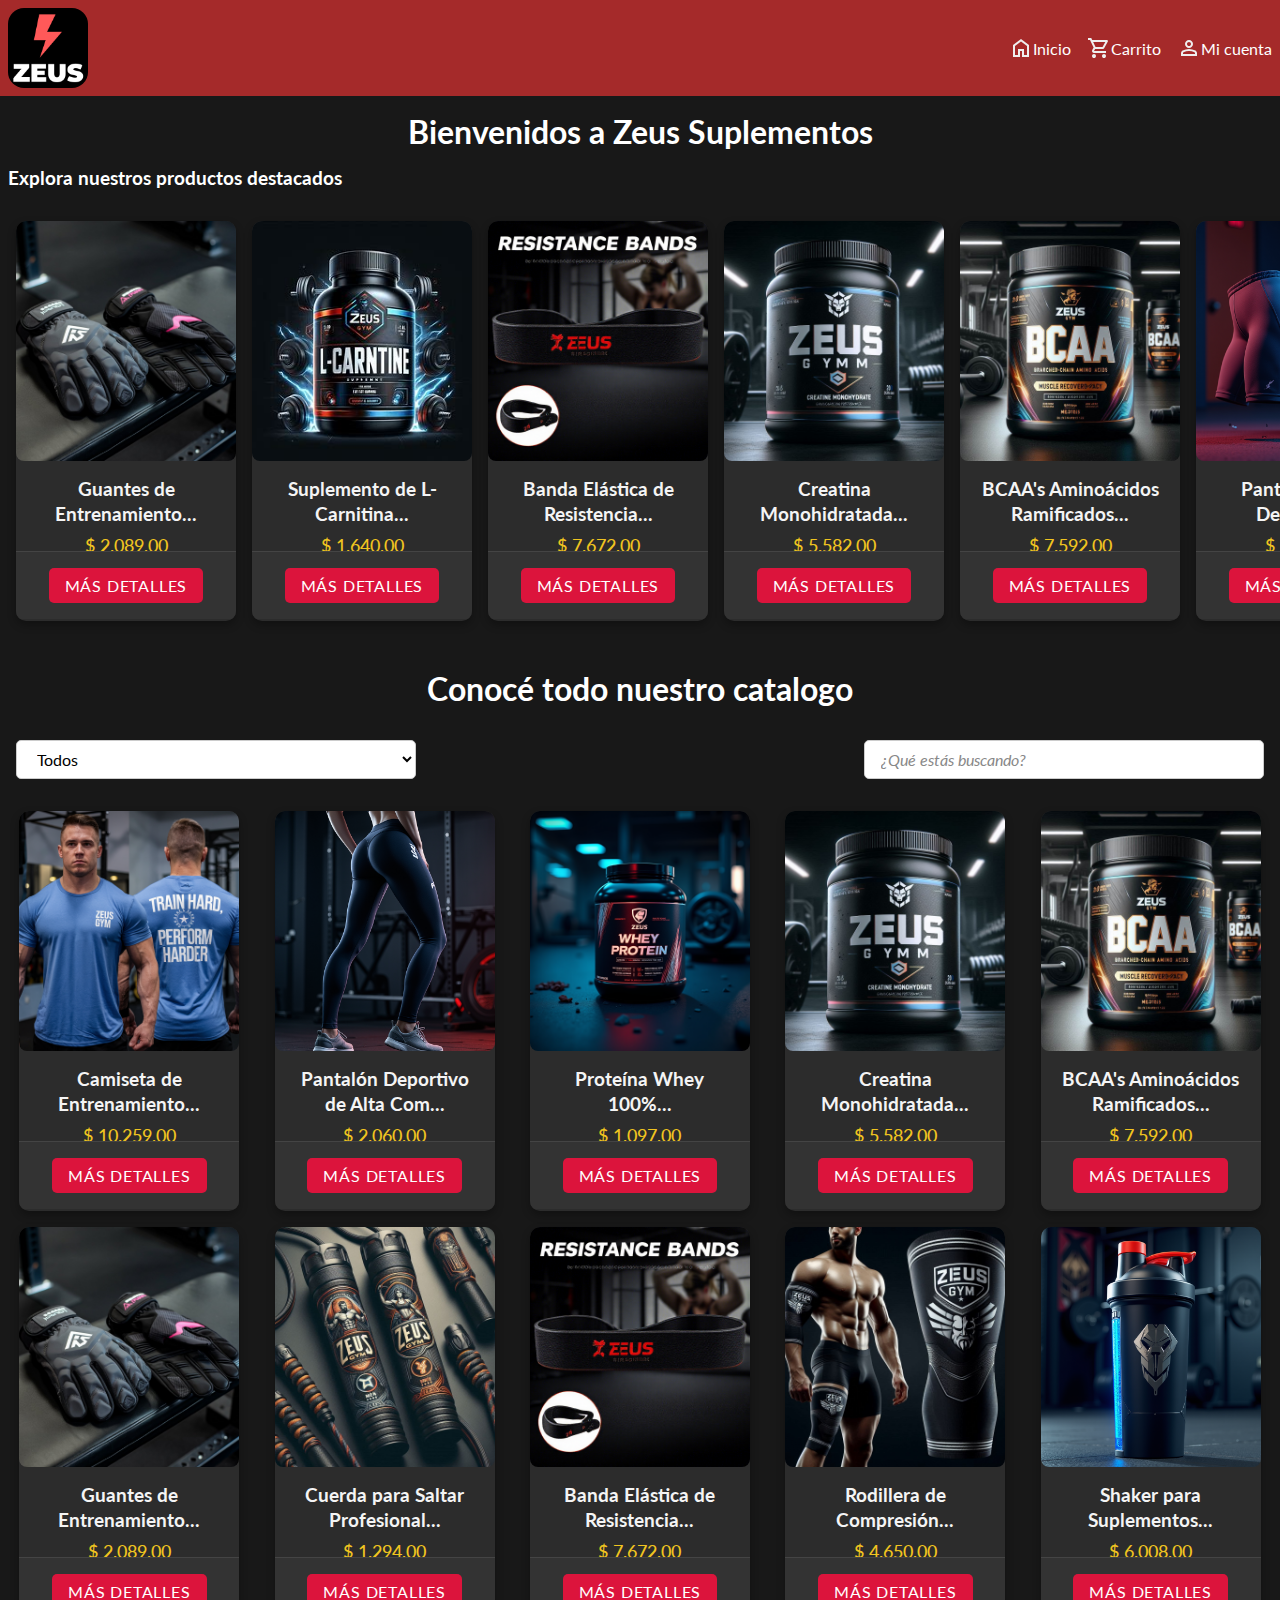
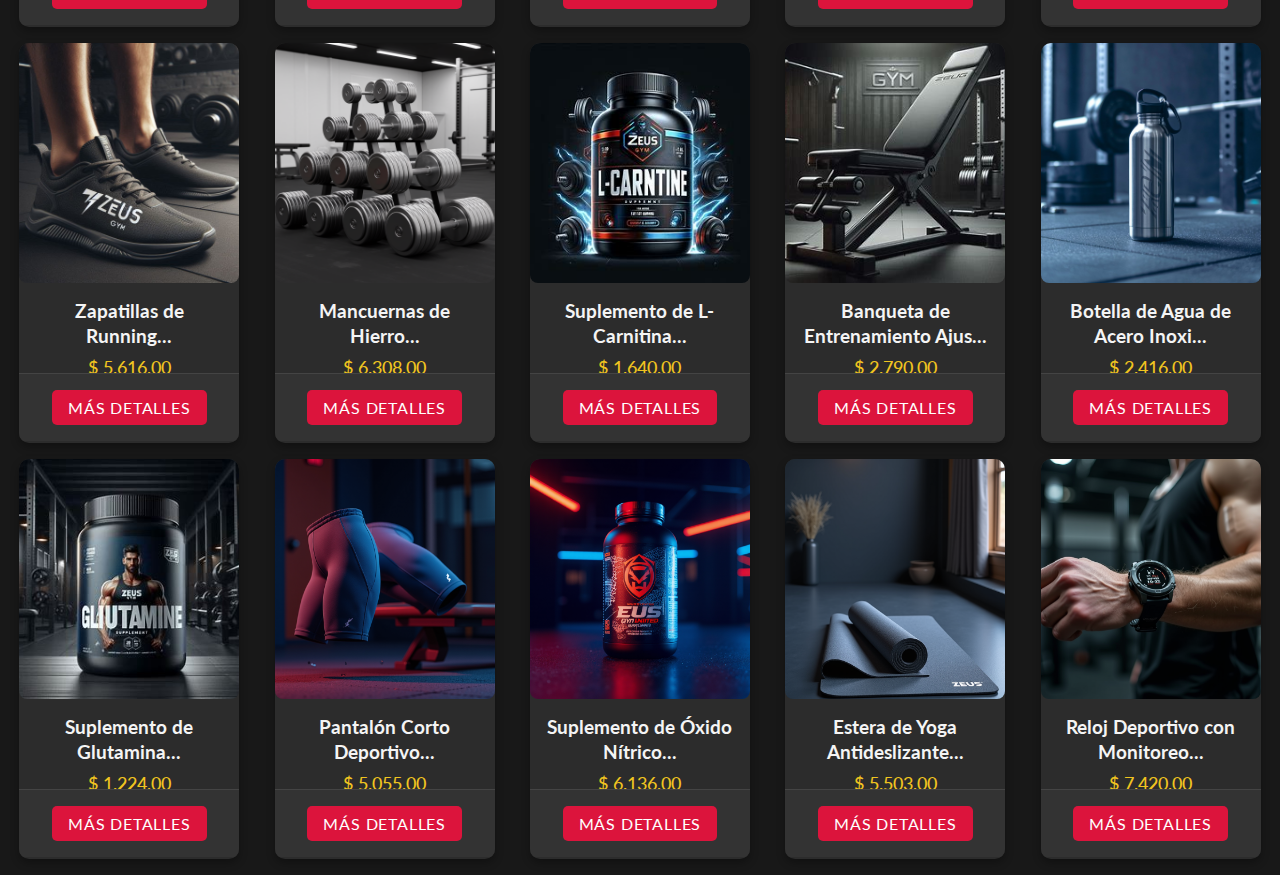
==== index.html @ 7c41d50f "Ajustes menores" ====
<!DOCTYPE html>
<html lang="en">

<head>
    <meta charset="UTF-8">
    <meta name="viewport" content="width=device-width, initial-scale=1.0">
    <title>ZeusGym - Suplementos</title>
    <link rel="stylesheet" href="./shop.css">
</head>

<body>
    <header class="shop__header">
        <picture class="shop__picture">
            <img src="./assets/Iconos/logo.png" alt="navbarIcon">
        </picture>
        <nav class="shop__nav">
            <ul class="shop__ul">
                <li class="shop-ul__li"><a href="/">
                        <img src="./assets/Iconos/home.svg" alt="home_icon" width="24" height="auto">
                        Inicio
                    </a></li>
                <li><a>
                        <img src="./assets/Iconos/cart.svg" alt="cart_icon" width="24" height="auto">
                        Carrito
                    </a></li>
                <li class="shop-ul__li"><a href="">
                        <img src="./assets/Iconos/account.svg" alt="cart_icon" width="24" height="auto">
                        Mi cuenta
                    </a></li>
            </ul>
        </nav>
    </header>
    <section id="shop-products__wrapper">
        <h2 class="title">Bienvenidos a Zeus Suplementos</h2>
        <h3 class="featured-products__h3">Explora nuestros productos destacados</h3>

        <div class="slider">
            <article id="shop-offer__container"></article>
        </div>

        <h3 class="title">Conocé todo nuestro catalogo</h3>
        <div id="filter-container">
            
        </div>
        <section id="shop__products"></section>
    </section>
    <script src="./shop.js" type="module"></script>
</body>

</html>
---- shop.css ----
@import url('https://fonts.googleapis.com/css2?family=Lato:ital,wght@0,100;0,300;0,400;0,700;0,900;1,100;1,300;1,400;1,700;1,900&display=swap');

*,
*::before,
*::after {
    padding: 0;
    margin: 0;
    box-sizing: border-box;
    font-family: "Lato";

}

html{
    overflow-x: hidden;
}



.shop__header {
    max-height: 50vh;
    height: 100%;
    background-color: brown;
    display: flex;
    justify-content: space-between;
    padding: .5rem;
    flex: 1;
}

.shop__picture {
    display: flex;
    overflow: hidden;
    max-width: 80px;
    max-height: 80px;
    aspect-ratio: 1/1;
    flex-direction: column;
    align-items: center;
    justify-content: flex-start;
    border-radius: 1rem;
    overflow: hidden;
    scroll-behavior: smooth;
}

.shop__picture img {
    width: 100%;
    height: 100%;
    object-fit: cover;
}

.shop__nav {
    display: flex;
    flex-direction: column;
    align-items: center;
    justify-content: center;
}

.shop__ul {
    display: flex;
    gap: 1rem;
    list-style: none;
    align-items: center;
    justify-content: center;
}

.shop__ul a {
    text-decoration: none;
    color: inherit;
    display: flex;
    align-items: center;
    justify-content: center;

}

.shop__ul li {
    color: rgb(255, 255, 255);
    transition: all 150ms ease-in-out;
    cursor: pointer;

}


.shop__ul li:hover {
    color: #ccc;
}

.white-text {
    color: white;
}

#shop-products__wrapper {
    display: flex;
    flex-direction: column;
    min-height: 100vh;
    background-color: rgb(24, 24, 24);
}

.title {
    text-align: center;
    color: white;
    padding: 1rem;
    font-size: clamp(1.8rem, 2.5vw, 2rem);
}

.featured-products__h3 {
    color: white;
    margin-left: .5rem;
}

#shop-offer__container {
    display: flex;
    justify-content: flex-start; 
    gap: 1rem;
    flex-wrap: nowrap;
    margin: 1rem auto;
    padding: 1rem;
    height: min-content;
    max-height: 90vh;
    overflow-x: scroll;

    max-width: 100%;
    scroll-behavior: smooth; 
}

.card {
    min-width: 220px;
    width: 220px;
    height: 400px;
    background-color: #2c2c2c;
    border-radius: 10px;
    overflow: hidden;
    box-shadow: 0 4px 8px rgba(0, 0, 0, 0.3);
    transition: transform 0.3s ease, box-shadow 0.3s ease;
    
}



.card:hover {
    transform: scale(1.05);
    box-shadow: 0 6px 12px rgba(0, 0, 0, 0.4);
}

.card__image {
    width: 100%;
    height: 60%;
    display: flex;
    justify-content: center;
    align-items: center;
}

.card__image img {
    width: 100%;
    height: 100%;
    object-fit: cover;
    border-radius: 8px;
}

.card__information {
    padding: 1rem;
    text-align: center;
    max-height: 90px;
    display: flex;
    flex-direction: column;
    align-items: center;
    justify-content: space-evenly;
    gap: .5rem;
    overflow: hidden; 
    flex-grow: 1; 
}

.card__title {
    font-size: 1.2rem;
    color: #f4f4f4;
    margin-bottom: 0.5rem;
    font-weight: bold;
    line-height: 1.3;
}

.card__price {
    font-size: 1.1rem;
    color: #f0c420;
    font-weight: 500;
    margin-top: 0.5rem;
}

.card__information p {
    margin: 0;
    word-wrap: break-word;
}

.card-footer {
    padding: 0.5rem;
    background-color: #333;
    border-top: 1px solid #444; 
    text-align: center;
    display: flex;
    justify-content: center;
}

.card-btn__wrapper {
    display: flex;
    align-items: center;
    justify-content: center;
    gap: 0.5rem;
    padding: .5rem;
}

.card-btn {
    border: none;
    border-radius: 5px;
    padding: 0.5rem 1rem;
    background-color: crimson;
    color: white;
    transition: all 120ms ease-in-out;
    cursor: pointer;
    font-size: 1rem;
    display: flex;
    align-items: center;
    justify-content: center;
    text-transform: uppercase;
    letter-spacing: 0.05em;
}

.card-btn:hover {
    font-weight: bold;
    background-color: #d32f2f; 
}

.card-btn:active {
    transform: scale(0.95); 
    background-color: #9a2424; 
}


@media (max-width: 768px) {
    #shop-products__container {
        padding: 0 1rem;
    }

}

@media(max-width:500px){
    .card__title{
        font-size: 1.06rem;
    }
}

#shop__products{
    display: flex;
    max-width: 100%;
    flex-wrap: wrap;
    gap: 1rem;
    justify-content: space-evenly;
    padding-bottom: 1rem;
}

@media(min-width:600px) and (max-width: 691px){
    .card{
        flex: 0 0 calc(33% - 1rem);
        min-width: 0;
    }
}

@media (max-width: 500px) {
    .card {
        flex: 0 0 calc(50% - 1rem);
        min-width: 0;

    }
}

@media(max-width:375px){
    .card{
        min-width: 220px;
    }
}

#filter-container{
    display: flex;
    justify-content: space-between;
    margin: 0 1rem 1rem 1rem;

}
#filter__search {
    font-size: 1rem;
    border: 1px solid #ccc;
    border-radius: 5px;
    padding: 0.5rem 1rem;
    width: 100%;
    max-width: 400px;
    margin: 1rem 0;
    transition: border-color 0.3s ease;
}

#filter__search:focus {
    border-color: #007BFF;
    outline: none;
    box-shadow: 0 0 5px rgba(0, 123, 255, 0.3);
}

#filter__search::placeholder {
    color: #888;
    font-style: italic;
}

#filter__options {
    font-size: 1rem;
    border: 1px solid #ccc;
    border-radius: 5px;
    padding: 0.5rem 1rem;
    width: 100%;
    max-width: 400px;
    margin: 1rem 0;
    background-color: #fff;
    transition: border-color 0.3s ease;
}

#filter__options:focus {
    border-color: #007BFF;
    outline: none;
}
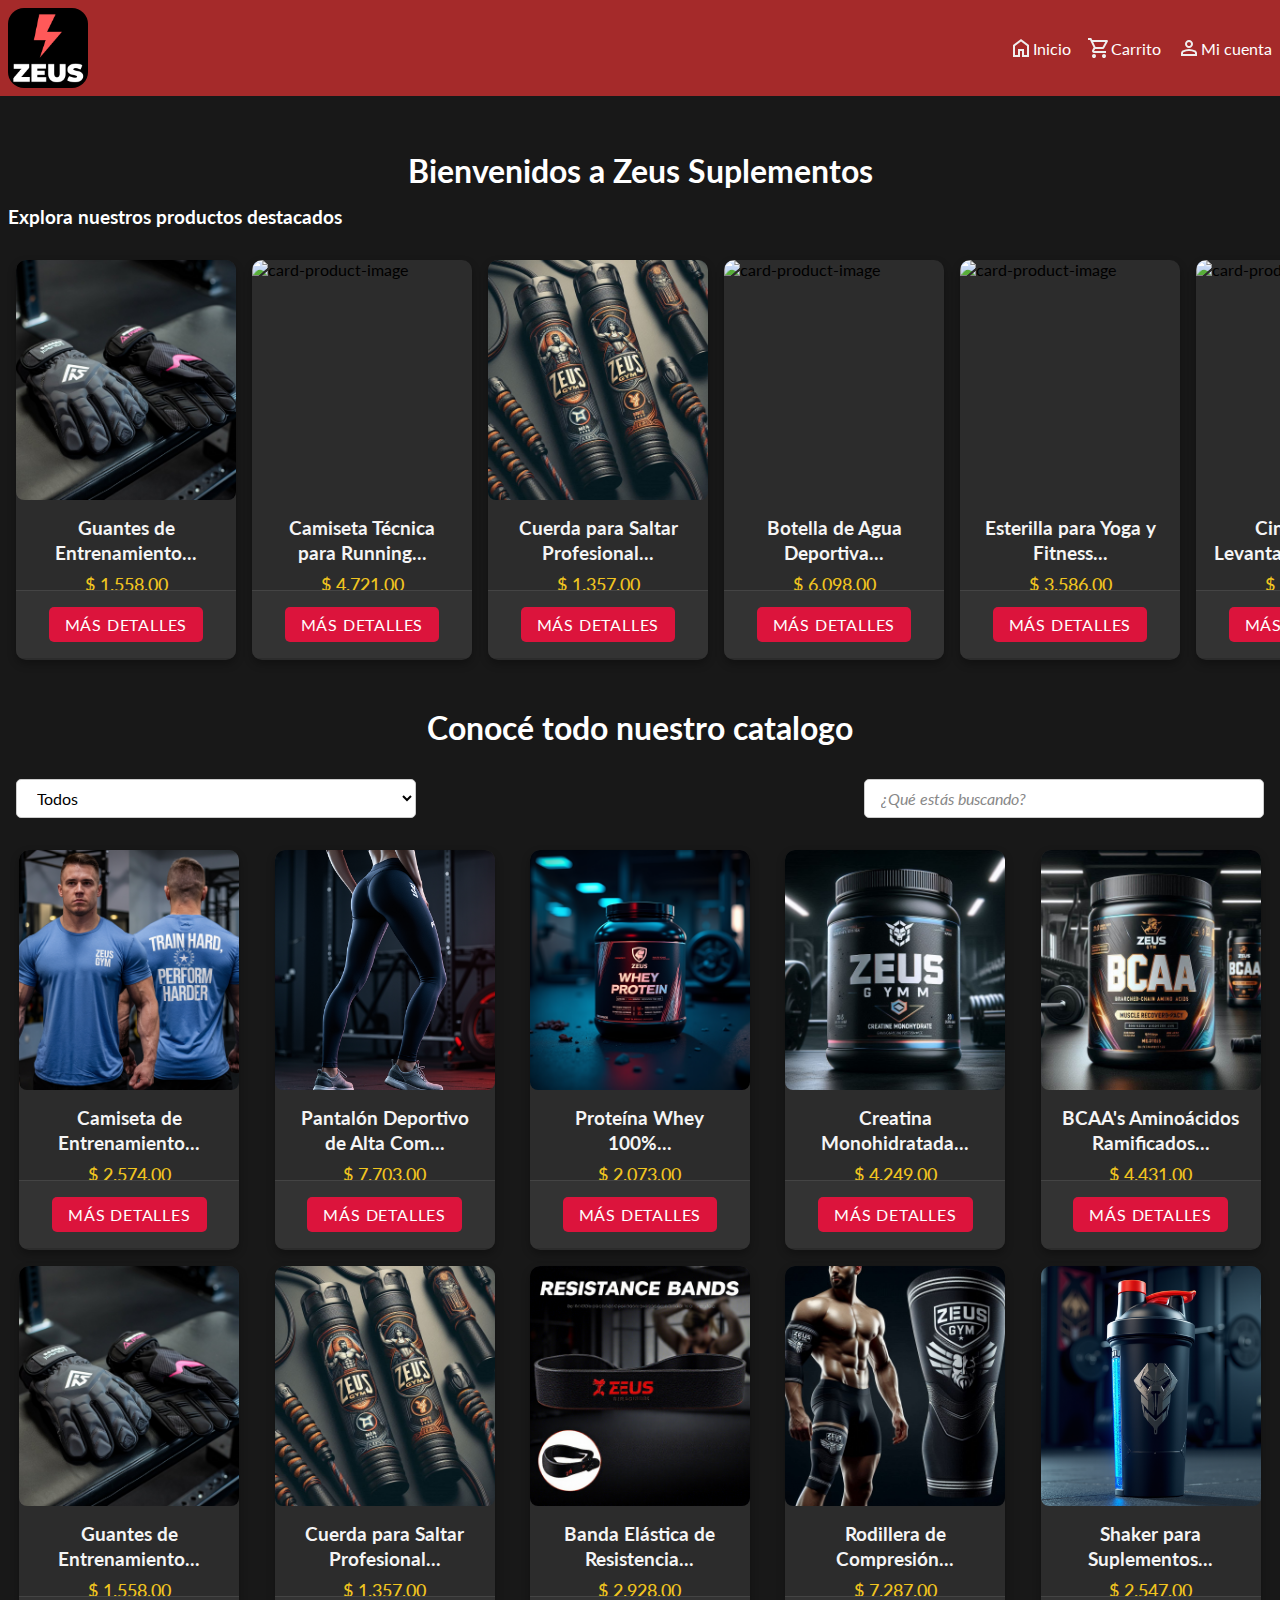
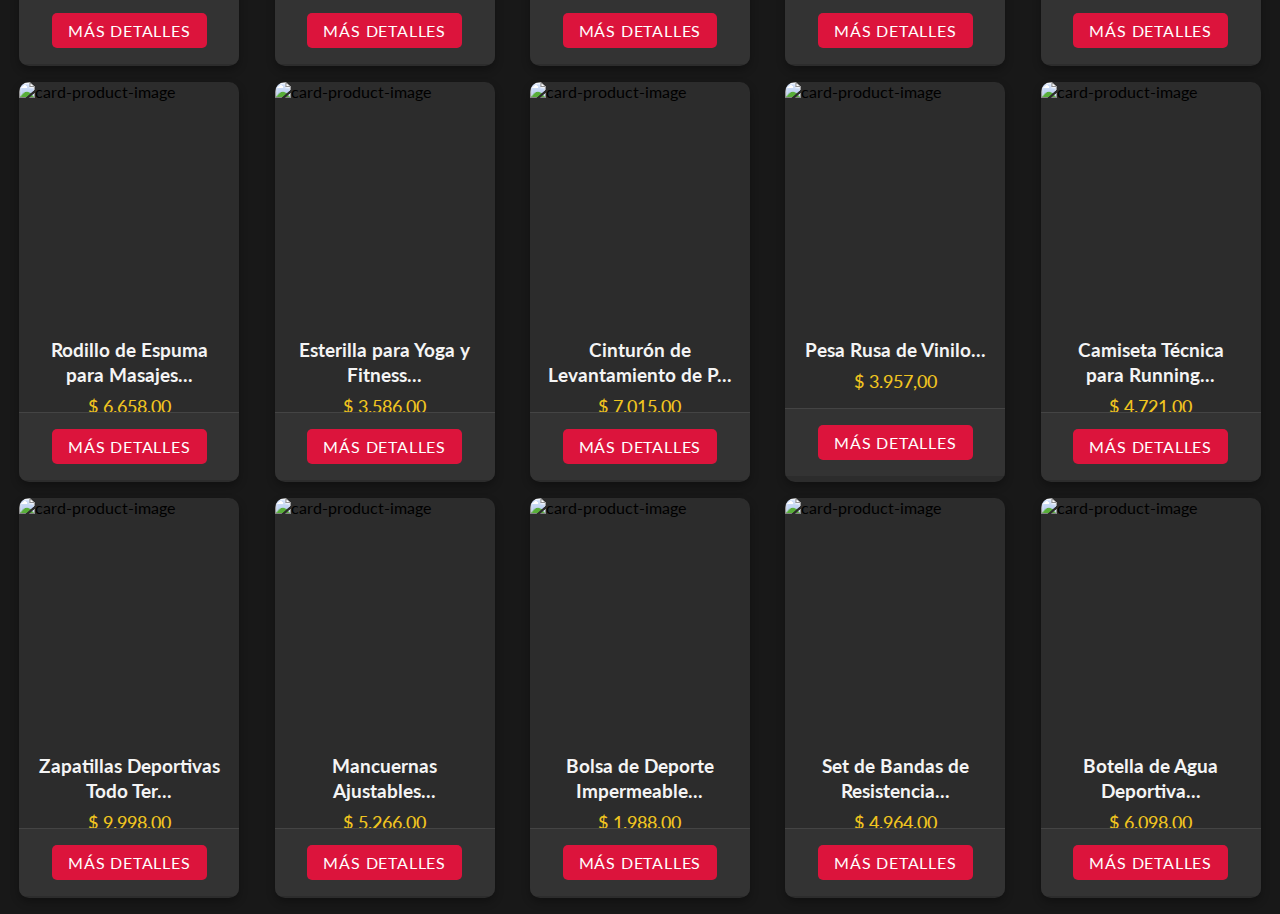
==== commit e0af2dd6: "Añde visualizacion detallada de cada producto" ====
--- a/index.html
+++ b/index.html
@@ -5,7 +5,8 @@
     <meta charset="UTF-8">
     <meta name="viewport" content="width=device-width, initial-scale=1.0">
     <title>ZeusGym - Suplementos</title>
-    <link rel="stylesheet" href="./shop.css">
+    <link rel="stylesheet" href="./src/css/shop.css">
+    <link rel="stylesheet" href="./src/css/productDetails.css">
 </head>
 
 <body>
@@ -31,20 +32,21 @@
         </nav>
     </header>
     <section id="shop-products__wrapper">
-        <h2 class="title">Bienvenidos a Zeus Suplementos</h2>
+        <h2 class="title" welcomeTitle>Bienvenidos a Zeus Suplementos</h2>
         <h3 class="featured-products__h3">Explora nuestros productos destacados</h3>
 
         <div class="slider">
             <article id="shop-offer__container"></article>
         </div>
 
-        <h3 class="title">Conocé todo nuestro catalogo</h3>
-        <div id="filter-container">
-            
-        </div>
+        <h3 class="title" titleMain>Conocé todo nuestro catalogo</h3>
+        <div id="filter-container"></div>
         <section id="shop__products"></section>
+
+
+        <div id="productDetail"></div>
     </section>
-    <script src="./shop.js" type="module"></script>
+    <script src="./src/shop.js" type="module"></script>
 </body>
 
 </html>--- a/src/css/shop.css
+++ b/src/css/shop.css
@@ -0,0 +1,325 @@
+@import url('https://fonts.googleapis.com/css2?family=Lato:ital,wght@0,100;0,300;0,400;0,700;0,900;1,100;1,300;1,400;1,700;1,900&display=swap');
+
+*,
+*::before,
+*::after {
+    padding: 0;
+    margin: 0;
+    box-sizing: border-box;
+    font-family: "Lato";
+
+}
+
+html{
+    overflow-x: hidden;
+}
+
+
+
+.shop__header {
+    max-height: 50vh;
+    background-color: brown;
+    display: flex;
+    justify-content: space-between;
+    padding: .5rem;
+    flex: 1;
+    position: fixed;
+    width: 100%;
+    z-index: 9;
+
+}
+
+.shop__picture {
+    display: flex;
+    overflow: hidden;
+    max-width: 80px;
+    max-height: 80px;
+    aspect-ratio: 1/1;
+    flex-direction: column;
+    align-items: center;
+    justify-content: flex-start;
+    border-radius: 1rem;
+    overflow: hidden;
+    scroll-behavior: smooth;
+}
+
+.shop__picture img {
+    width: 100%;
+    height: 100%;
+    object-fit: cover;
+}
+
+.shop__nav {
+    display: flex;
+    flex-direction: column;
+    align-items: center;
+    justify-content: center;
+}
+
+.shop__ul {
+    display: flex;
+    gap: 1rem;
+    list-style: none;
+    align-items: center;
+    justify-content: center;
+}
+
+.shop__ul a {
+    text-decoration: none;
+    color: inherit;
+    display: flex;
+    align-items: center;
+    justify-content: center;
+
+}
+
+.shop__ul li {
+    color: rgb(255, 255, 255);
+    transition: all 150ms ease-in-out;
+    cursor: pointer;
+
+}
+
+
+.shop__ul li:hover {
+    color: #ccc;
+}
+
+.white-text {
+    color: white;
+}
+
+#shop-products__wrapper {
+    display: flex;
+    flex-direction: column;
+    min-height: 100vh;
+    background-color: rgb(24, 24, 24);
+    padding-top: 15vh;
+}
+
+.title {
+    text-align: center;
+    color: white;
+    padding: 1rem;
+    font-size: clamp(1.8rem, 2.5vw, 2rem);
+}
+
+.featured-products__h3 {
+    color: white;
+    margin-left: .5rem;
+}
+
+#shop-offer__container {
+    display: flex;
+    justify-content: flex-start; 
+    gap: 1rem;
+    flex-wrap: nowrap;
+    margin: 1rem auto;
+    padding: 1rem;
+    height: min-content;
+    max-height: 90vh;
+    overflow-x: scroll;
+
+    max-width: 100%;
+    scroll-behavior: smooth; 
+}
+
+.card {
+    min-width: 220px;
+    width: 220px;
+    height: 400px;
+    background-color: #2c2c2c;
+    border-radius: 10px;
+    overflow: hidden;
+    box-shadow: 0 4px 8px rgba(0, 0, 0, 0.3);
+    transition: transform 0.3s ease, box-shadow 0.3s ease;
+    
+}
+
+
+
+.card:hover {
+    transform: scale(1.05);
+    box-shadow: 0 6px 12px rgba(0, 0, 0, 0.4);
+}
+
+.card__image {
+    width: 100%;
+    height: 60%;
+    display: flex;
+    justify-content: center;
+    align-items: center;
+}
+
+.card__image img {
+    width: 100%;
+    height: 100%;
+    object-fit: cover;
+    border-radius: 8px;
+}
+
+.card__information {
+    padding: 1rem;
+    text-align: center;
+    max-height: 90px;
+    display: flex;
+    flex-direction: column;
+    align-items: center;
+    justify-content: space-evenly;
+    gap: .5rem;
+    overflow: hidden; 
+    flex-grow: 1; 
+}
+
+.card__title {
+    font-size: 1.2rem;
+    color: #f4f4f4;
+    margin-bottom: 0.5rem;
+    font-weight: bold;
+    line-height: 1.3;
+}
+
+.card__price {
+    font-size: 1.1rem;
+    color: #f0c420;
+    font-weight: 500;
+    margin-top: 0.5rem;
+}
+
+.card__information p {
+    margin: 0;
+    word-wrap: break-word;
+}
+
+.card-footer {
+    padding: 0.5rem;
+    background-color: #333;
+    border-top: 1px solid #444; 
+    text-align: center;
+    display: flex;
+    justify-content: center;
+}
+
+.card-btn__wrapper {
+    display: flex;
+    align-items: center;
+    justify-content: center;
+    gap: 0.5rem;
+    padding: .5rem;
+}
+
+.card-btn {
+    border: none;
+    border-radius: 5px;
+    padding: 0.5rem 1rem;
+    background-color: crimson;
+    color: white;
+    transition: all 120ms ease-in-out;
+    cursor: pointer;
+    font-size: 1rem;
+    display: flex;
+    align-items: center;
+    justify-content: center;
+    text-transform: uppercase;
+    letter-spacing: 0.05em;
+}
+
+.card-btn:hover {
+    font-weight: bold;
+    background-color: #d32f2f; 
+}
+
+.card-btn:active {
+    transform: scale(0.95); 
+    background-color: #9a2424; 
+}
+
+
+@media (max-width: 768px) {
+    #shop-products__container {
+        padding: 0 1rem;
+    }
+
+}
+
+@media(max-width:500px){
+    .card__title{
+        font-size: 1.06rem;
+    }
+}
+
+#shop__products{
+    display: flex;
+    max-width: 100%;
+    flex-wrap: wrap;
+    gap: 1rem;
+    justify-content: space-evenly;
+    padding-bottom: 1rem;
+}
+
+@media(min-width:600px) and (max-width: 691px){
+    .card{
+        flex: 0 0 calc(33% - 1rem);
+        min-width: 0;
+    }
+}
+
+@media (max-width: 500px) {
+    .card {
+        flex: 0 0 calc(50% - 1rem);
+        min-width: 0;
+
+    }
+}
+
+@media(max-width:375px){
+    .card{
+        min-width: 220px;
+    }
+}
+
+#filter-container{
+    display: flex;
+    justify-content: space-between;
+    margin: 0 1rem 1rem 1rem;
+
+}
+#filter__search {
+    font-size: 1rem;
+    border: 1px solid #ccc;
+    border-radius: 5px;
+    padding: 0.5rem 1rem;
+    width: 100%;
+    max-width: 400px;
+    margin: 1rem 0;
+    transition: border-color 0.3s ease;
+}
+
+#filter__search:focus {
+    border-color: #007BFF;
+    outline: none;
+    box-shadow: 0 0 5px rgba(0, 123, 255, 0.3);
+}
+
+#filter__search::placeholder {
+    color: #888;
+    font-style: italic;
+}
+
+#filter__options {
+    font-size: 1rem;
+    border: 1px solid #ccc;
+    border-radius: 5px;
+    padding: 0.5rem 1rem;
+    width: 100%;
+    max-width: 400px;
+    margin: 1rem 0;
+    background-color: #fff;
+    transition: border-color 0.3s ease;
+}
+
+#filter__options:focus {
+    border-color: #007BFF;
+    outline: none;
+}
+
--- a/src/css/productDetails.css
+++ b/src/css/productDetails.css
@@ -0,0 +1,69 @@
+#productDetail{
+    flex-direction: column;
+    height:min-content;
+}
+
+.details__wrapper{
+    display: flex;
+    justify-content: center;
+    gap: 1rem;
+}
+
+.details__img{
+    max-width: 500px;
+    max-height: 500px;
+    overflow: hidden;
+    display: flex;
+    flex-direction: column;
+    align-items: center;
+    justify-content: center;
+    aspect-ratio: 1/1;
+    border-radius: .5rem;
+}
+
+.details__img img{
+    width: 100%;
+    height: 100%;
+    object-fit: cover;
+}
+
+.product__details{
+    max-width: 50%;
+    display: flex;
+    flex-direction: column;
+}
+
+.details__title{
+    color: white;
+    text-align: center;
+    font-size: clamp(1.5rem, 2.5vw, 2rem);
+}
+
+.details__price{
+    color: rgb(202, 182, 0);
+    font-weight: bold;
+    font-size: clamp(1.2rem, 2.5vw, 1.5rem);
+}
+
+.details__description{
+    max-height: 400px;
+    overflow: scroll;
+    color: white;
+}
+
+@media(max-width:450px){
+    .details__wrapper{
+        flex-direction: column;
+    }
+    .product__details{
+        max-width: 90%;
+        margin: 0 auto;
+        padding: 1rem;
+    }
+}
+
+.details__btn{
+    display: flex;
+    justify-content: space-evenly;
+    margin: 1rem;
+}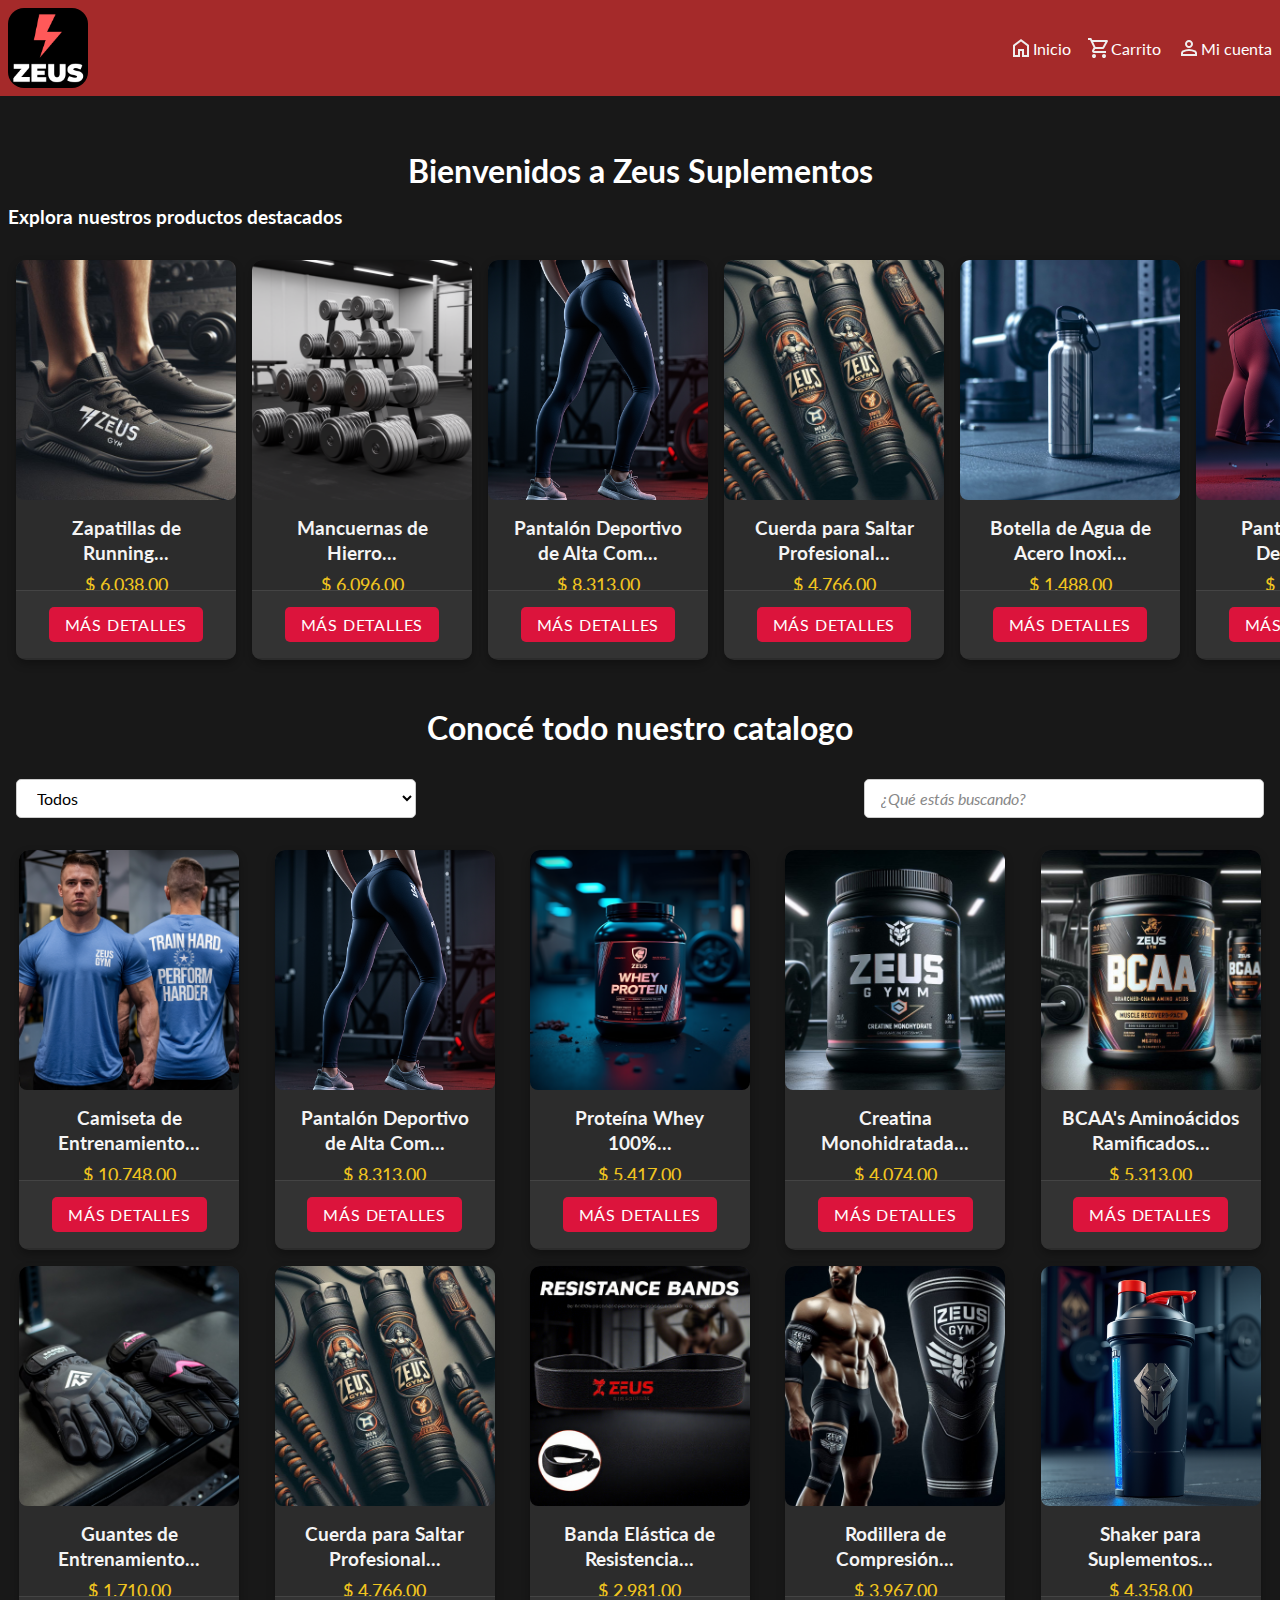
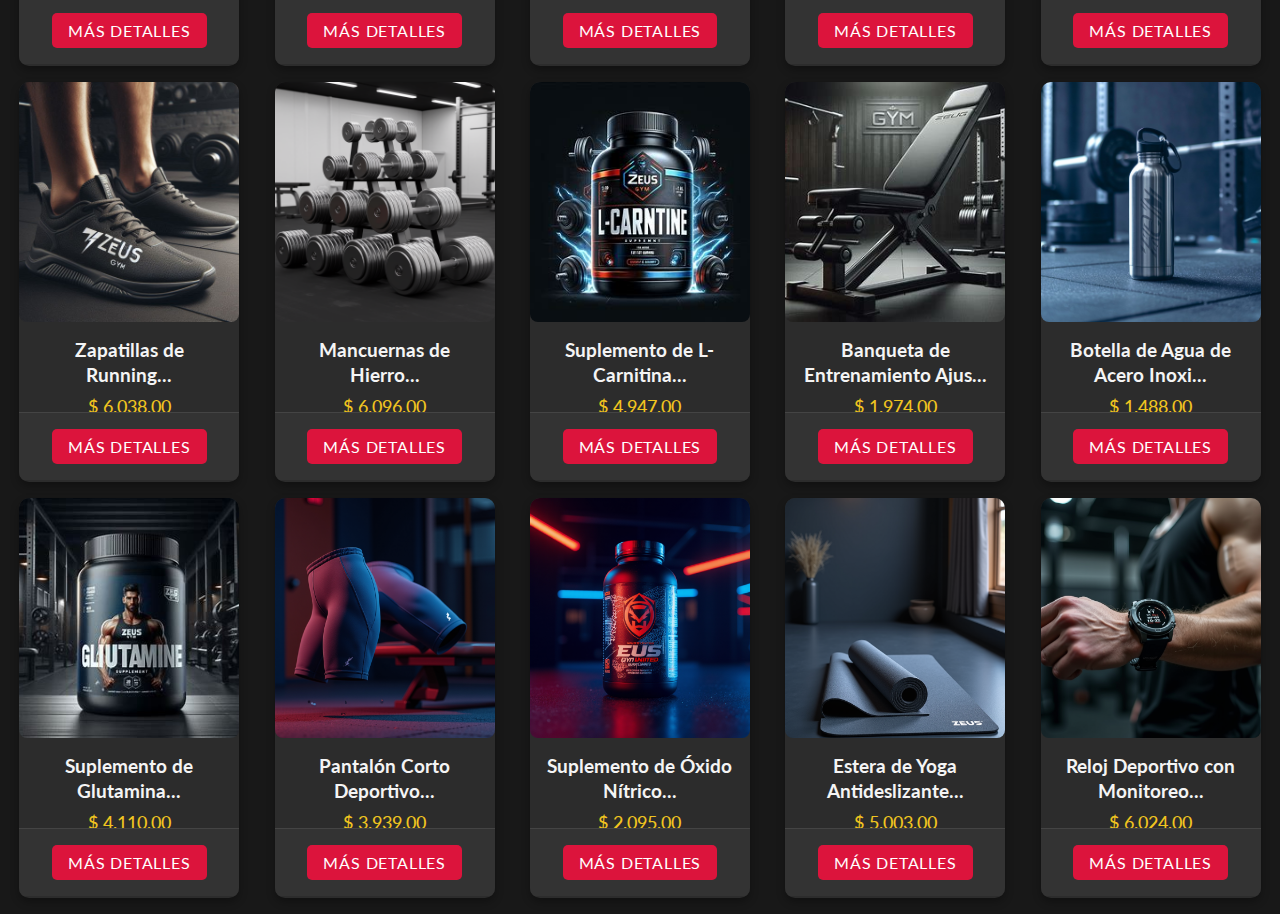
==== commit 90b2269d: "Ajustes de rutas, implementa html especial para detalles del producto" ====
--- a/index.html
+++ b/index.html
@@ -5,8 +5,7 @@
     <meta charset="UTF-8">
     <meta name="viewport" content="width=device-width, initial-scale=1.0">
     <title>ZeusGym - Suplementos</title>
-    <link rel="stylesheet" href="./src/css/shop.css">
-    <link rel="stylesheet" href="./src/css/productDetails.css">
+    <link rel="stylesheet" href="./css/shop.css">
 </head>
 
 <body>
@@ -31,7 +30,7 @@
             </ul>
         </nav>
     </header>
-    <section id="shop-products__wrapper">
+    <section class="shop-products__wrapper">
         <h2 class="title" welcomeTitle>Bienvenidos a Zeus Suplementos</h2>
         <h3 class="featured-products__h3">Explora nuestros productos destacados</h3>
 
@@ -42,11 +41,8 @@
         <h3 class="title" titleMain>Conocé todo nuestro catalogo</h3>
         <div id="filter-container"></div>
         <section id="shop__products"></section>
-
-
-        <div id="productDetail"></div>
     </section>
-    <script src="./src/shop.js" type="module"></script>
+    <script src="./src/shop.js" type="module" defer></script>
 </body>
 
 </html>--- a/css/shop.css
+++ b/css/shop.css
@@ -0,0 +1,325 @@
+@import url('https://fonts.googleapis.com/css2?family=Lato:ital,wght@0,100;0,300;0,400;0,700;0,900;1,100;1,300;1,400;1,700;1,900&display=swap');
+
+*,
+*::before,
+*::after {
+    padding: 0;
+    margin: 0;
+    box-sizing: border-box;
+    font-family: "Lato";
+
+}
+
+html{
+    overflow-x: hidden;
+}
+
+
+
+.shop__header {
+    max-height: 50vh;
+    background-color: brown;
+    display: flex;
+    justify-content: space-between;
+    padding: .5rem;
+    flex: 1;
+    position: fixed;
+    width: 100%;
+    z-index: 9;
+
+}
+
+.shop__picture {
+    display: flex;
+    overflow: hidden;
+    max-width: 80px;
+    max-height: 80px;
+    aspect-ratio: 1/1;
+    flex-direction: column;
+    align-items: center;
+    justify-content: flex-start;
+    border-radius: 1rem;
+    overflow: hidden;
+    scroll-behavior: smooth;
+}
+
+.shop__picture img {
+    width: 100%;
+    height: 100%;
+    object-fit: cover;
+}
+
+.shop__nav {
+    display: flex;
+    flex-direction: column;
+    align-items: center;
+    justify-content: center;
+}
+
+.shop__ul {
+    display: flex;
+    gap: 1rem;
+    list-style: none;
+    align-items: center;
+    justify-content: center;
+}
+
+.shop__ul a {
+    text-decoration: none;
+    color: inherit;
+    display: flex;
+    align-items: center;
+    justify-content: center;
+
+}
+
+.shop__ul li {
+    color: rgb(255, 255, 255);
+    transition: all 150ms ease-in-out;
+    cursor: pointer;
+
+}
+
+
+.shop__ul li:hover {
+    color: #ccc;
+}
+
+.white-text {
+    color: white;
+}
+
+.shop-products__wrapper {
+    display: flex;
+    flex-direction: column;
+    min-height: 100vh;
+    background-color: rgb(24, 24, 24);
+    padding-top: 15vh;
+}
+
+.title {
+    text-align: center;
+    color: white;
+    padding: 1rem;
+    font-size: clamp(1.8rem, 2.5vw, 2rem);
+}
+
+.featured-products__h3 {
+    color: white;
+    margin-left: .5rem;
+}
+
+#shop-offer__container {
+    display: flex;
+    justify-content: flex-start; 
+    gap: 1rem;
+    flex-wrap: nowrap;
+    margin: 1rem auto;
+    padding: 1rem;
+    height: min-content;
+    max-height: 90vh;
+    overflow-x: scroll;
+
+    max-width: 100%;
+    scroll-behavior: smooth; 
+}
+
+.card {
+    min-width: 220px;
+    width: 220px;
+    height: 400px;
+    background-color: #2c2c2c;
+    border-radius: 10px;
+    overflow: hidden;
+    box-shadow: 0 4px 8px rgba(0, 0, 0, 0.3);
+    transition: transform 0.3s ease, box-shadow 0.3s ease;
+    
+}
+
+
+
+.card:hover {
+    transform: scale(1.05);
+    box-shadow: 0 6px 12px rgba(0, 0, 0, 0.4);
+}
+
+.card__image {
+    width: 100%;
+    height: 60%;
+    display: flex;
+    justify-content: center;
+    align-items: center;
+}
+
+.card__image img {
+    width: 100%;
+    height: 100%;
+    object-fit: cover;
+    border-radius: 8px;
+}
+
+.card__information {
+    padding: 1rem;
+    text-align: center;
+    max-height: 90px;
+    display: flex;
+    flex-direction: column;
+    align-items: center;
+    justify-content: space-evenly;
+    gap: .5rem;
+    overflow: hidden; 
+    flex-grow: 1; 
+}
+
+.card__title {
+    font-size: 1.2rem;
+    color: #f4f4f4;
+    margin-bottom: 0.5rem;
+    font-weight: bold;
+    line-height: 1.3;
+}
+
+.card__price {
+    font-size: 1.1rem;
+    color: #f0c420;
+    font-weight: 500;
+    margin-top: 0.5rem;
+}
+
+.card__information p {
+    margin: 0;
+    word-wrap: break-word;
+}
+
+.card-footer {
+    padding: 0.5rem;
+    background-color: #333;
+    border-top: 1px solid #444; 
+    text-align: center;
+    display: flex;
+    justify-content: center;
+}
+
+.card-btn__wrapper {
+    display: flex;
+    align-items: center;
+    justify-content: center;
+    gap: 0.5rem;
+    padding: .5rem;
+}
+
+.card-btn {
+    border: none;
+    border-radius: 5px;
+    padding: 0.5rem 1rem;
+    background-color: crimson;
+    color: white;
+    transition: all 120ms ease-in-out;
+    cursor: pointer;
+    font-size: 1rem;
+    display: flex;
+    align-items: center;
+    justify-content: center;
+    text-transform: uppercase;
+    letter-spacing: 0.05em;
+}
+
+.card-btn:hover {
+    font-weight: bold;
+    background-color: #d32f2f; 
+}
+
+.card-btn:active {
+    transform: scale(0.95); 
+    background-color: #9a2424; 
+}
+
+
+@media (max-width: 768px) {
+    #shop-products__container {
+        padding: 0 1rem;
+    }
+
+}
+
+@media(max-width:500px){
+    .card__title{
+        font-size: 1.06rem;
+    }
+}
+
+#shop__products{
+    display: flex;
+    max-width: 100%;
+    flex-wrap: wrap;
+    gap: 1rem;
+    justify-content: space-evenly;
+    padding-bottom: 1rem;
+}
+
+@media(min-width:600px) and (max-width: 691px){
+    .card{
+        flex: 0 0 calc(33% - 1rem);
+        min-width: 0;
+    }
+}
+
+@media (max-width: 500px) {
+    .card {
+        flex: 0 0 calc(50% - 1rem);
+        min-width: 0;
+
+    }
+}
+
+@media(max-width:375px){
+    .card{
+        min-width: 220px;
+    }
+}
+
+#filter-container{
+    display: flex;
+    justify-content: space-between;
+    margin: 0 1rem 1rem 1rem;
+
+}
+#filter__search {
+    font-size: 1rem;
+    border: 1px solid #ccc;
+    border-radius: 5px;
+    padding: 0.5rem 1rem;
+    width: 100%;
+    max-width: 400px;
+    margin: 1rem 0;
+    transition: border-color 0.3s ease;
+}
+
+#filter__search:focus {
+    border-color: #007BFF;
+    outline: none;
+    box-shadow: 0 0 5px rgba(0, 123, 255, 0.3);
+}
+
+#filter__search::placeholder {
+    color: #888;
+    font-style: italic;
+}
+
+#filter__options {
+    font-size: 1rem;
+    border: 1px solid #ccc;
+    border-radius: 5px;
+    padding: 0.5rem 1rem;
+    width: 100%;
+    max-width: 400px;
+    margin: 1rem 0;
+    background-color: #fff;
+    transition: border-color 0.3s ease;
+}
+
+#filter__options:focus {
+    border-color: #007BFF;
+    outline: none;
+}
+
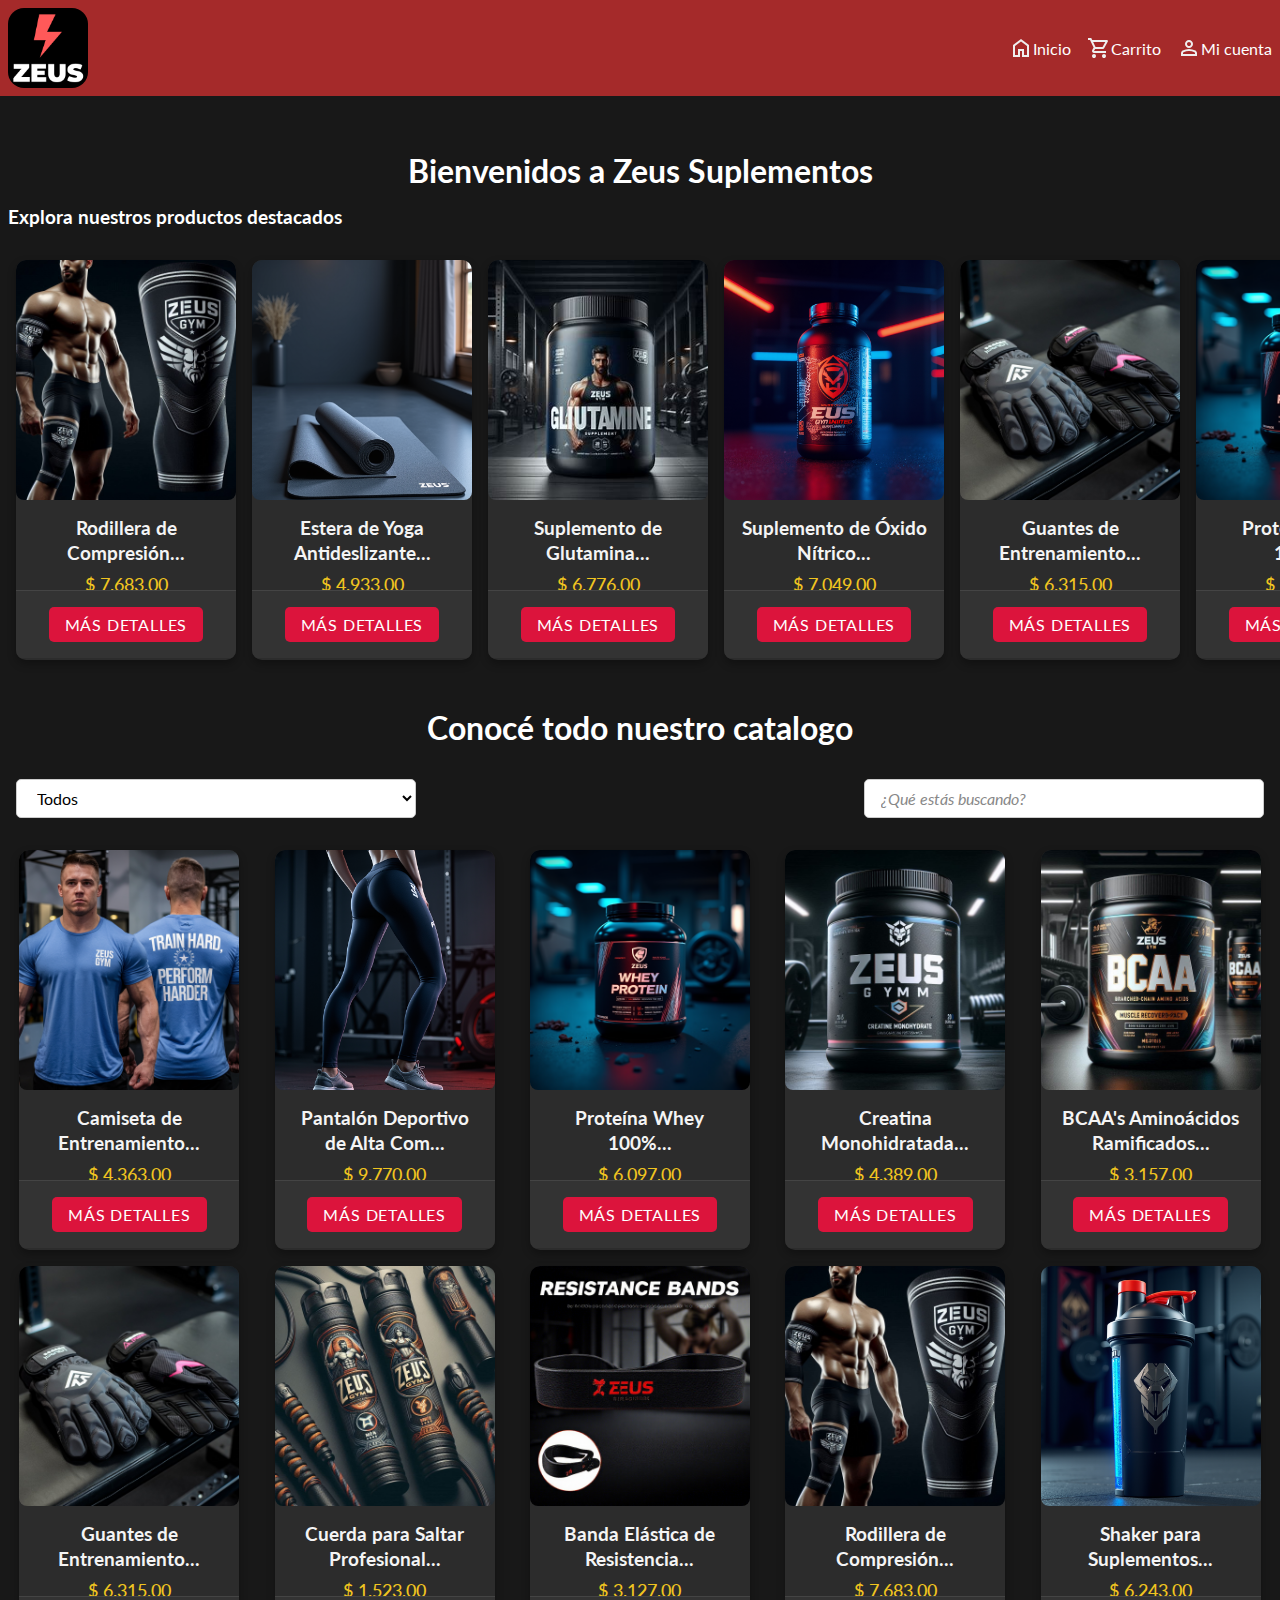
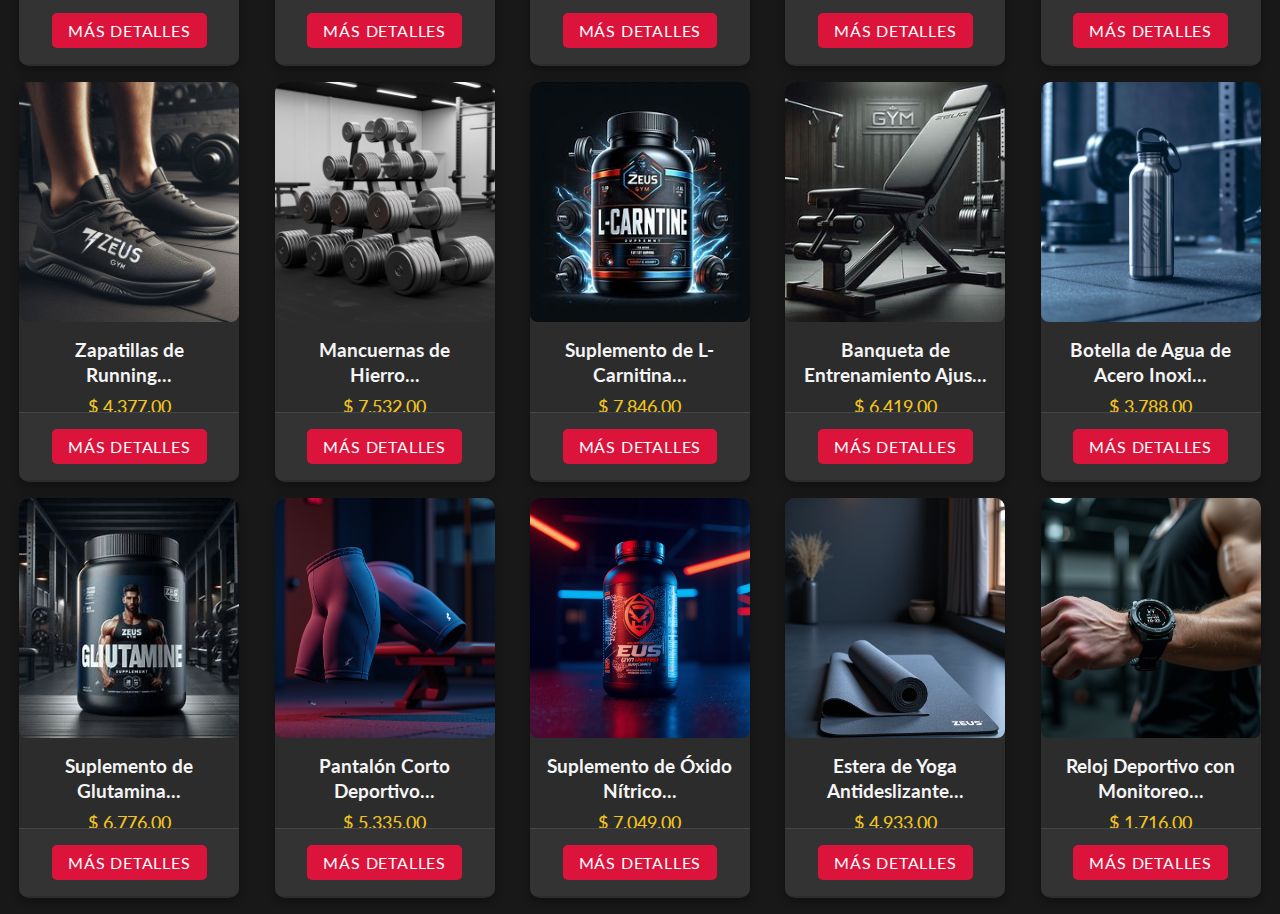
==== commit 84f393db: "Actualizado metatags" ====
--- a/index.html
+++ b/index.html
@@ -4,7 +4,28 @@
 <head>
     <meta charset="UTF-8">
     <meta name="viewport" content="width=device-width, initial-scale=1.0">
-    <title>ZeusGym - Suplementos</title>
+    <title>Zeus Suplementos</title>
+    <meta name="title" content="Zeus Suplementos - Tienda Online de Suplementos Nutricionales" />
+    <meta name="description"
+        content="Compra los mejores suplementos nutricionales en Zeus Suplementos. Encuentra proteínas, vitaminas, aminoácidos, equipamiento básico, y más para mejorar tu rendimiento y bienestar." />
+    
+    <!-- Open Graph Meta Tags (para Facebook y redes sociales) -->
+    <meta property="og:type" content="website" />
+    <meta property="og:url" content="./assets/imagenes/exterior.jpeg" /> <!-- Aquí va la URL de la vista previa de tu tienda -->
+    <meta property="og:title" content="Zeus Suplementos - Tienda Online de Suplementos Nutricionales" />
+    <meta property="og:description"
+        content="Compra suplementos de alta calidad en Zeus Suplementos. Mejora tu salud y rendimiento con nuestros productos de proteínas, vitaminas, aminoácidos y más." />
+    <meta property="og:image" content="./assets/imagenes/exterior.jpeg" /> <!-- Aquí va la URL de la imagen de vista previa -->
+    
+    <!-- Meta para Twitter -->
+    <meta property="twitter:card" content="summary_large_image" />
+    <meta property="twitter:url" content="./assets/imagenes/exterior.jpeg" /> <!-- Aquí va la URL de la vista previa de tu tienda -->
+    <meta property="twitter:title" content="Zeus Suplementos - Tienda Online de Suplementos Nutricionales" />
+    <meta property="twitter:description"
+        content="Compra los mejores suplementos nutricionales en Zeus Suplementos. Encuentra productos para mejorar tu rendimiento deportivo, salud y bienestar." />
+    <meta property="twitter:image" content="./assets/imagenes/exterior.jpeg" /> <!-- Aquí va la URL de la imagen de vista previa -->
+    
+
     <link rel="stylesheet" href="./css/shop.css">
 </head>
 
--- a/css/shop.css
+++ b/css/shop.css
@@ -268,14 +268,15 @@
     .card {
         flex: 0 0 calc(50% - 1rem);
         min-width: 0;
-
-    }
-}
-
-@media(max-width:375px){
+    }
+  
+}
+
+@media(max-width:400px){
     .card{
         min-width: 220px;
     }
+    
 }
 
 #filter-container{
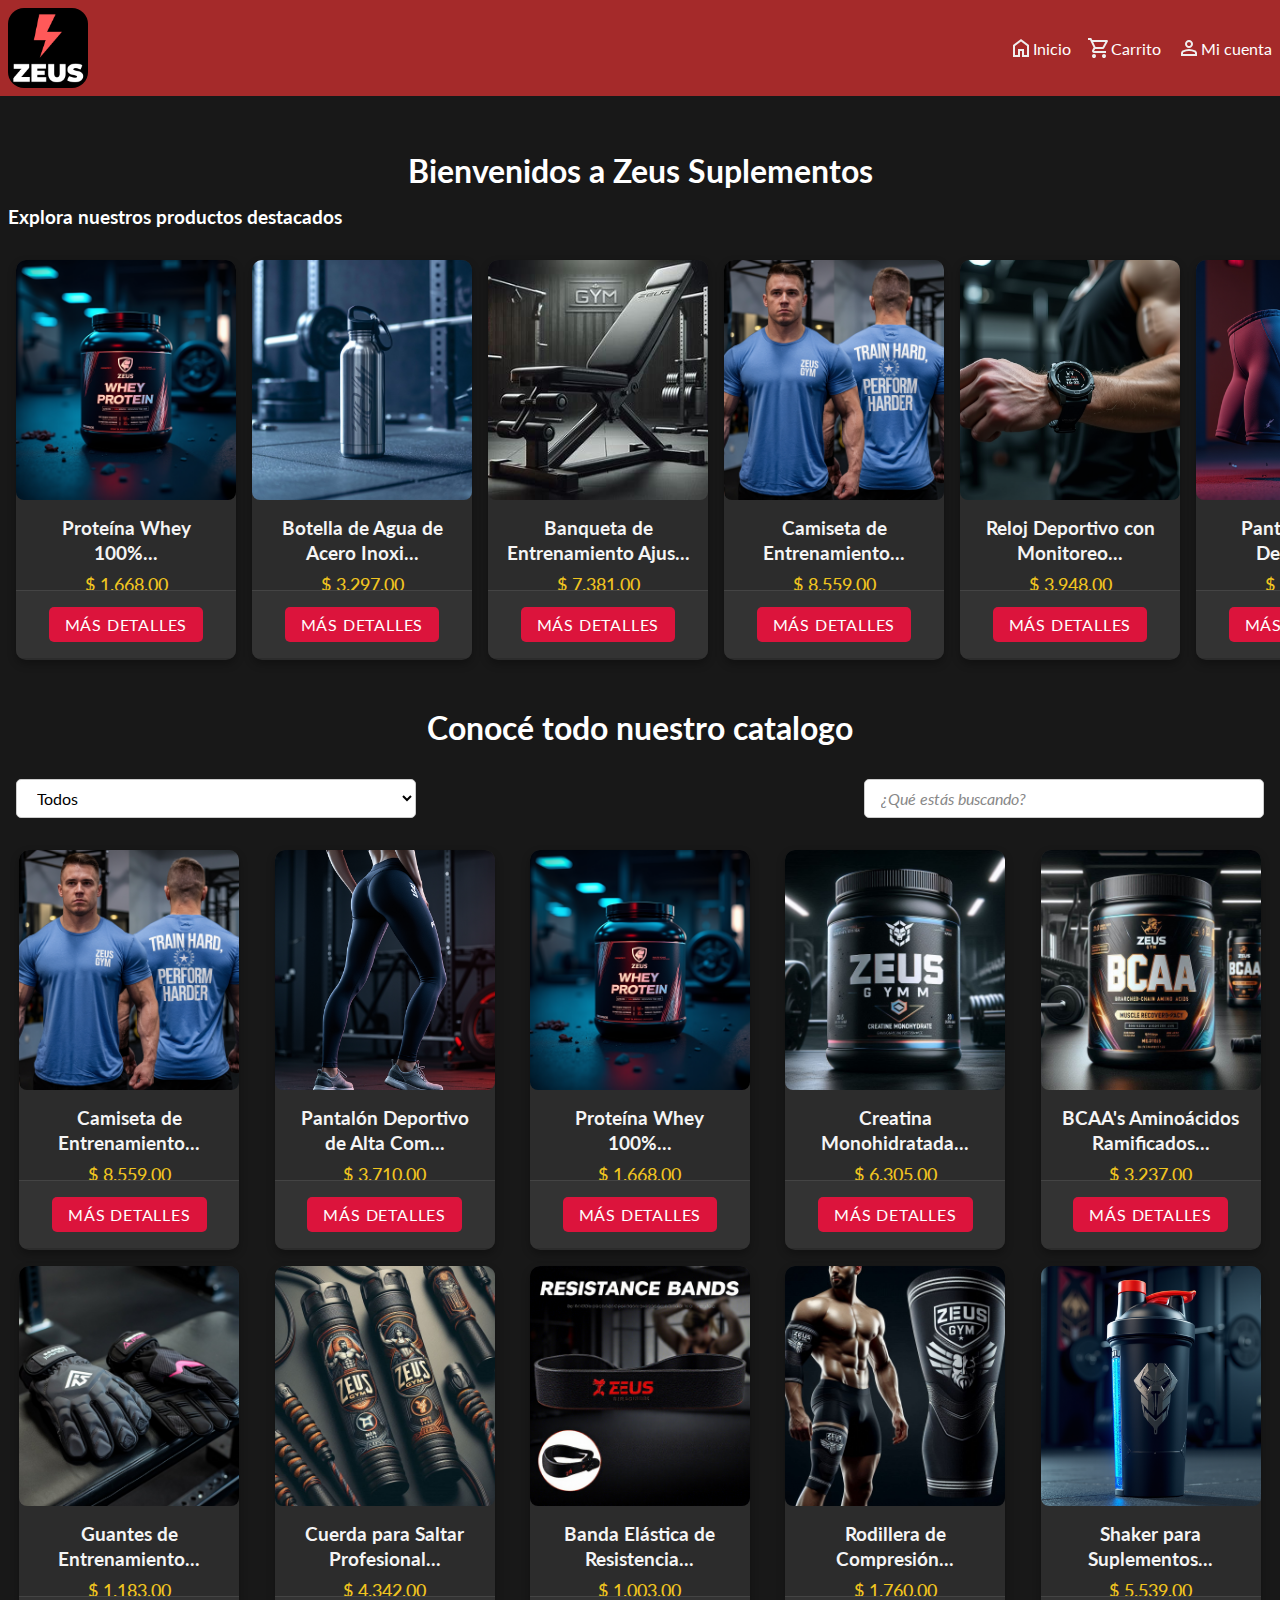
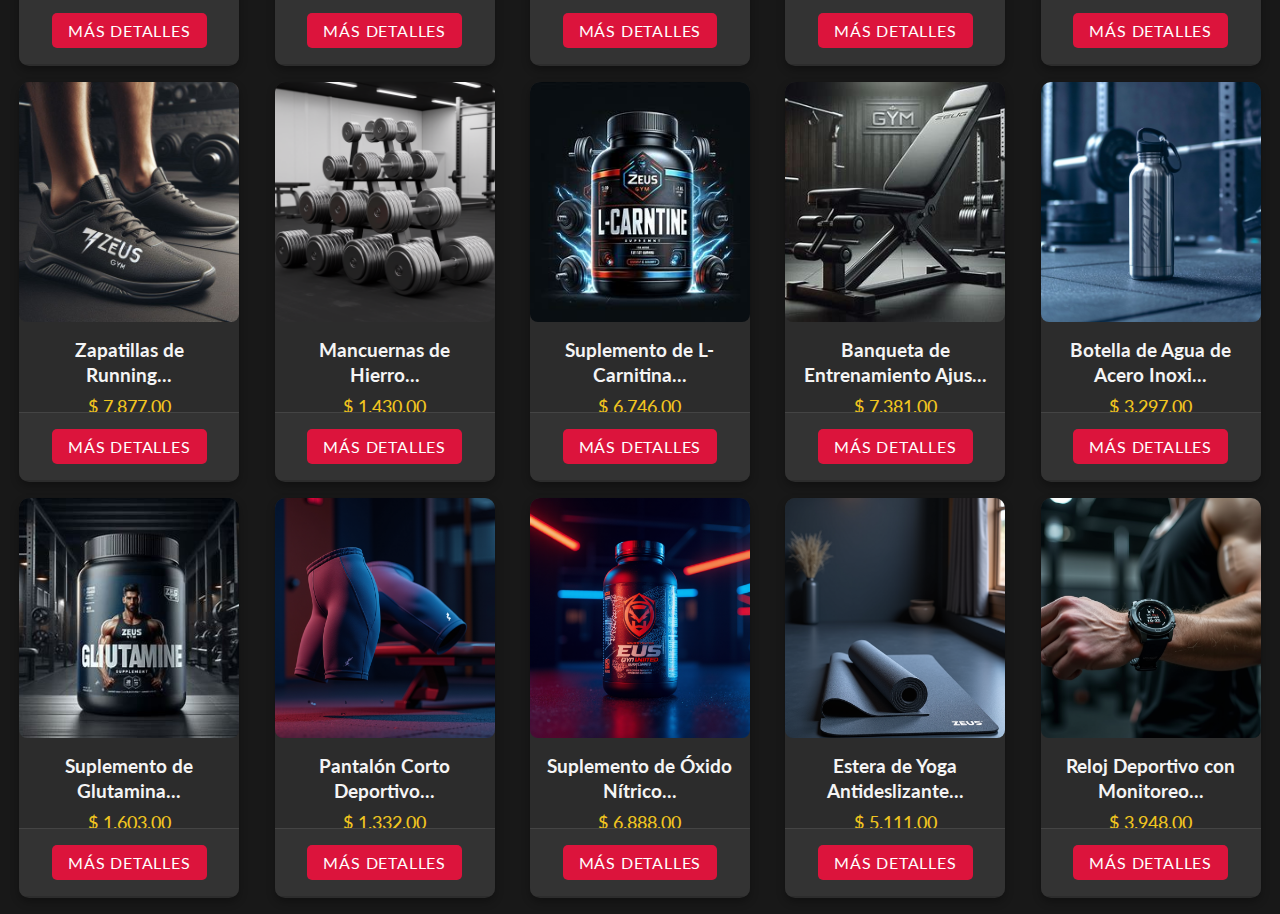
==== commit 6a5cb243: "Update tags" ====
--- a/index.html
+++ b/index.html
@@ -5,27 +5,29 @@
     <meta charset="UTF-8">
     <meta name="viewport" content="width=device-width, initial-scale=1.0">
     <title>Zeus Suplementos</title>
+    <!-- Primary Meta Tags -->
+    <title>Zeus Suplementos - Tienda Online de Suplementos Nutricionales</title>
     <meta name="title" content="Zeus Suplementos - Tienda Online de Suplementos Nutricionales" />
     <meta name="description"
-        content="Compra los mejores suplementos nutricionales en Zeus Suplementos. Encuentra proteínas, vitaminas, aminoácidos, equipamiento básico, y más para mejorar tu rendimiento y bienestar." />
-    
-    <!-- Open Graph Meta Tags (para Facebook y redes sociales) -->
+        content="Compra suplementos de alta calidad en Zeus Suplementos. Mejora tu salud y rendimiento con nuestros productos de proteínas, vitaminas, aminoácidos y más." />
+
+    <!-- Open Graph / Facebook -->
     <meta property="og:type" content="website" />
-    <meta property="og:url" content="./assets/imagenes/exterior.jpeg" /> <!-- Aquí va la URL de la vista previa de tu tienda -->
+    <meta property="og:url" content="https://metatags.io/" />
     <meta property="og:title" content="Zeus Suplementos - Tienda Online de Suplementos Nutricionales" />
     <meta property="og:description"
         content="Compra suplementos de alta calidad en Zeus Suplementos. Mejora tu salud y rendimiento con nuestros productos de proteínas, vitaminas, aminoácidos y más." />
-    <meta property="og:image" content="./assets/imagenes/exterior.jpeg" /> <!-- Aquí va la URL de la imagen de vista previa -->
-    
-    <!-- Meta para Twitter -->
+    <meta property="og:image" content="./assets/imagenes/exterior.jpeg" />
+
+    <!-- Twitter -->
     <meta property="twitter:card" content="summary_large_image" />
-    <meta property="twitter:url" content="./assets/imagenes/exterior.jpeg" /> <!-- Aquí va la URL de la vista previa de tu tienda -->
+    <meta property="twitter:url" content="https://metatags.io/" />
     <meta property="twitter:title" content="Zeus Suplementos - Tienda Online de Suplementos Nutricionales" />
     <meta property="twitter:description"
-        content="Compra los mejores suplementos nutricionales en Zeus Suplementos. Encuentra productos para mejorar tu rendimiento deportivo, salud y bienestar." />
-    <meta property="twitter:image" content="./assets/imagenes/exterior.jpeg" /> <!-- Aquí va la URL de la imagen de vista previa -->
-    
+        content="Compra suplementos de alta calidad en Zeus Suplementos. Mejora tu salud y rendimiento con nuestros productos de proteínas, vitaminas, aminoácidos y más." />
+    <meta property="twitter:image" content="./assets/imagenes/exterior.jpeg" />
 
+    <!-- Meta Tags Generated with https://metatags.io -->
     <link rel="stylesheet" href="./css/shop.css">
 </head>
 
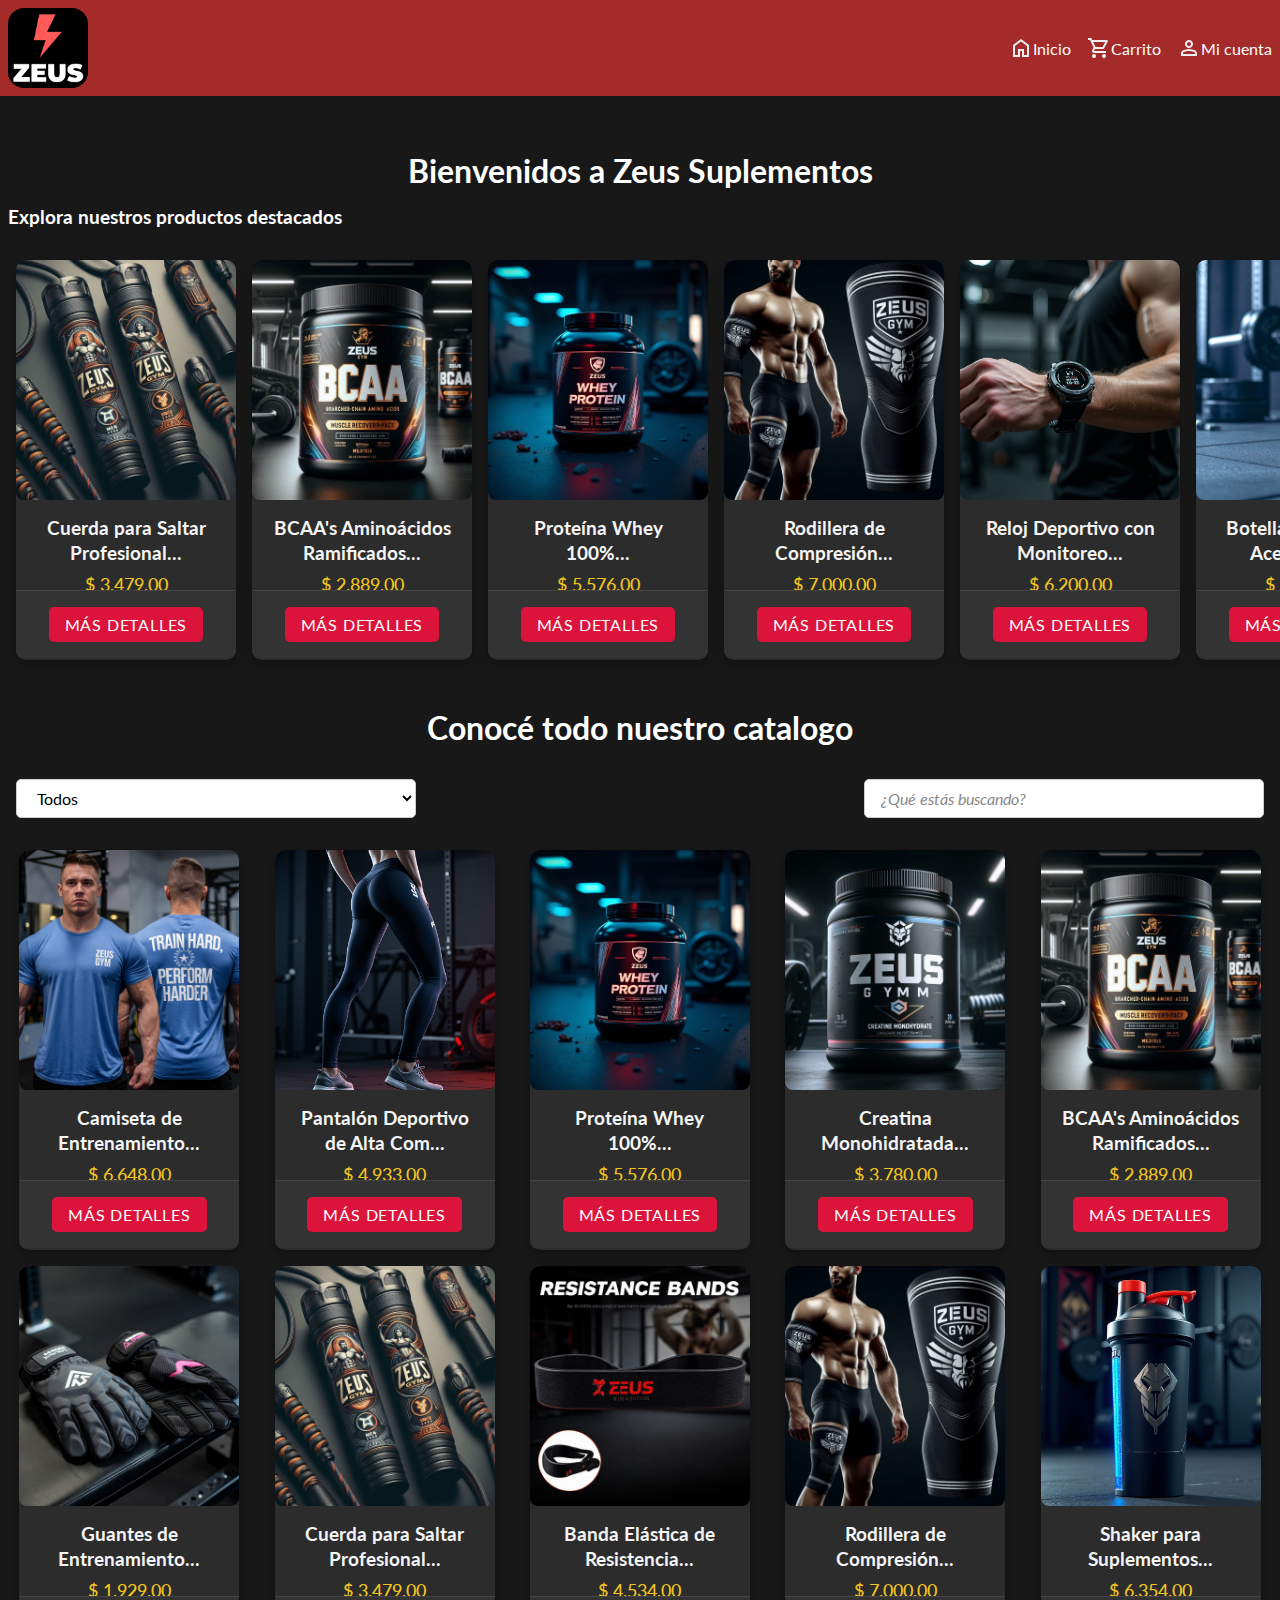
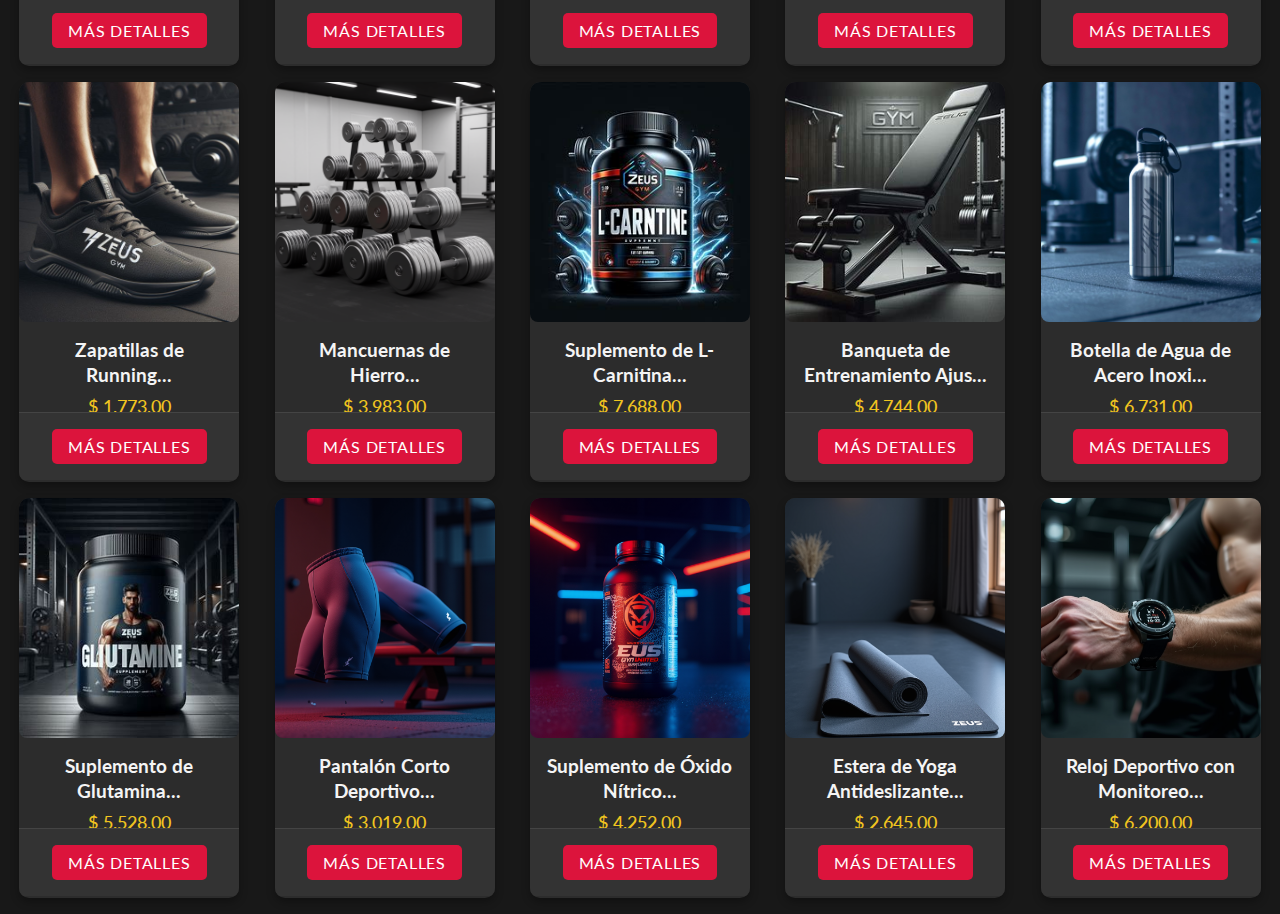
==== commit dfff9870: "" ====
--- a/index.html
+++ b/index.html
@@ -5,29 +5,27 @@
     <meta charset="UTF-8">
     <meta name="viewport" content="width=device-width, initial-scale=1.0">
     <title>Zeus Suplementos</title>
-    <!-- Primary Meta Tags -->
-    <title>Zeus Suplementos - Tienda Online de Suplementos Nutricionales</title>
     <meta name="title" content="Zeus Suplementos - Tienda Online de Suplementos Nutricionales" />
     <meta name="description"
-        content="Compra suplementos de alta calidad en Zeus Suplementos. Mejora tu salud y rendimiento con nuestros productos de proteínas, vitaminas, aminoácidos y más." />
-
-    <!-- Open Graph / Facebook -->
+        content="Compra los mejores suplementos nutricionales en Zeus Suplementos. Encuentra proteínas, vitaminas, aminoácidos, equipamiento básico, y más para mejorar tu rendimiento y bienestar." />
+    
+    <!-- Open Graph Meta Tags (para Facebook y redes sociales) -->
     <meta property="og:type" content="website" />
-    <meta property="og:url" content="https://metatags.io/" />
+    <meta property="og:url" content="./assets/imagenes/exterior.jpeg" /> <!-- Aquí va la URL de la vista previa de tu tienda -->
     <meta property="og:title" content="Zeus Suplementos - Tienda Online de Suplementos Nutricionales" />
     <meta property="og:description"
         content="Compra suplementos de alta calidad en Zeus Suplementos. Mejora tu salud y rendimiento con nuestros productos de proteínas, vitaminas, aminoácidos y más." />
-    <meta property="og:image" content="./assets/imagenes/exterior.jpeg" />
-
-    <!-- Twitter -->
+    <meta property="og:image" content="./assets/imagenes/exterior.jpeg" /> <!-- Aquí va la URL de la imagen de vista previa -->
+    
+    <!-- Meta para Twitter -->
     <meta property="twitter:card" content="summary_large_image" />
-    <meta property="twitter:url" content="https://metatags.io/" />
+    <meta property="twitter:url" content="./assets/imagenes/exterior.jpeg" /> <!-- Aquí va la URL de la vista previa de tu tienda -->
     <meta property="twitter:title" content="Zeus Suplementos - Tienda Online de Suplementos Nutricionales" />
     <meta property="twitter:description"
-        content="Compra suplementos de alta calidad en Zeus Suplementos. Mejora tu salud y rendimiento con nuestros productos de proteínas, vitaminas, aminoácidos y más." />
-    <meta property="twitter:image" content="./assets/imagenes/exterior.jpeg" />
+        content="Compra los mejores suplementos nutricionales en Zeus Suplementos. Encuentra productos para mejorar tu rendimiento deportivo, salud y bienestar." />
+    <meta property="twitter:image" content="./assets/imagenes/exterior.jpeg" /> <!-- Aquí va la URL de la imagen de vista previa -->
+    
 
-    <!-- Meta Tags Generated with https://metatags.io -->
     <link rel="stylesheet" href="./css/shop.css">
 </head>
 
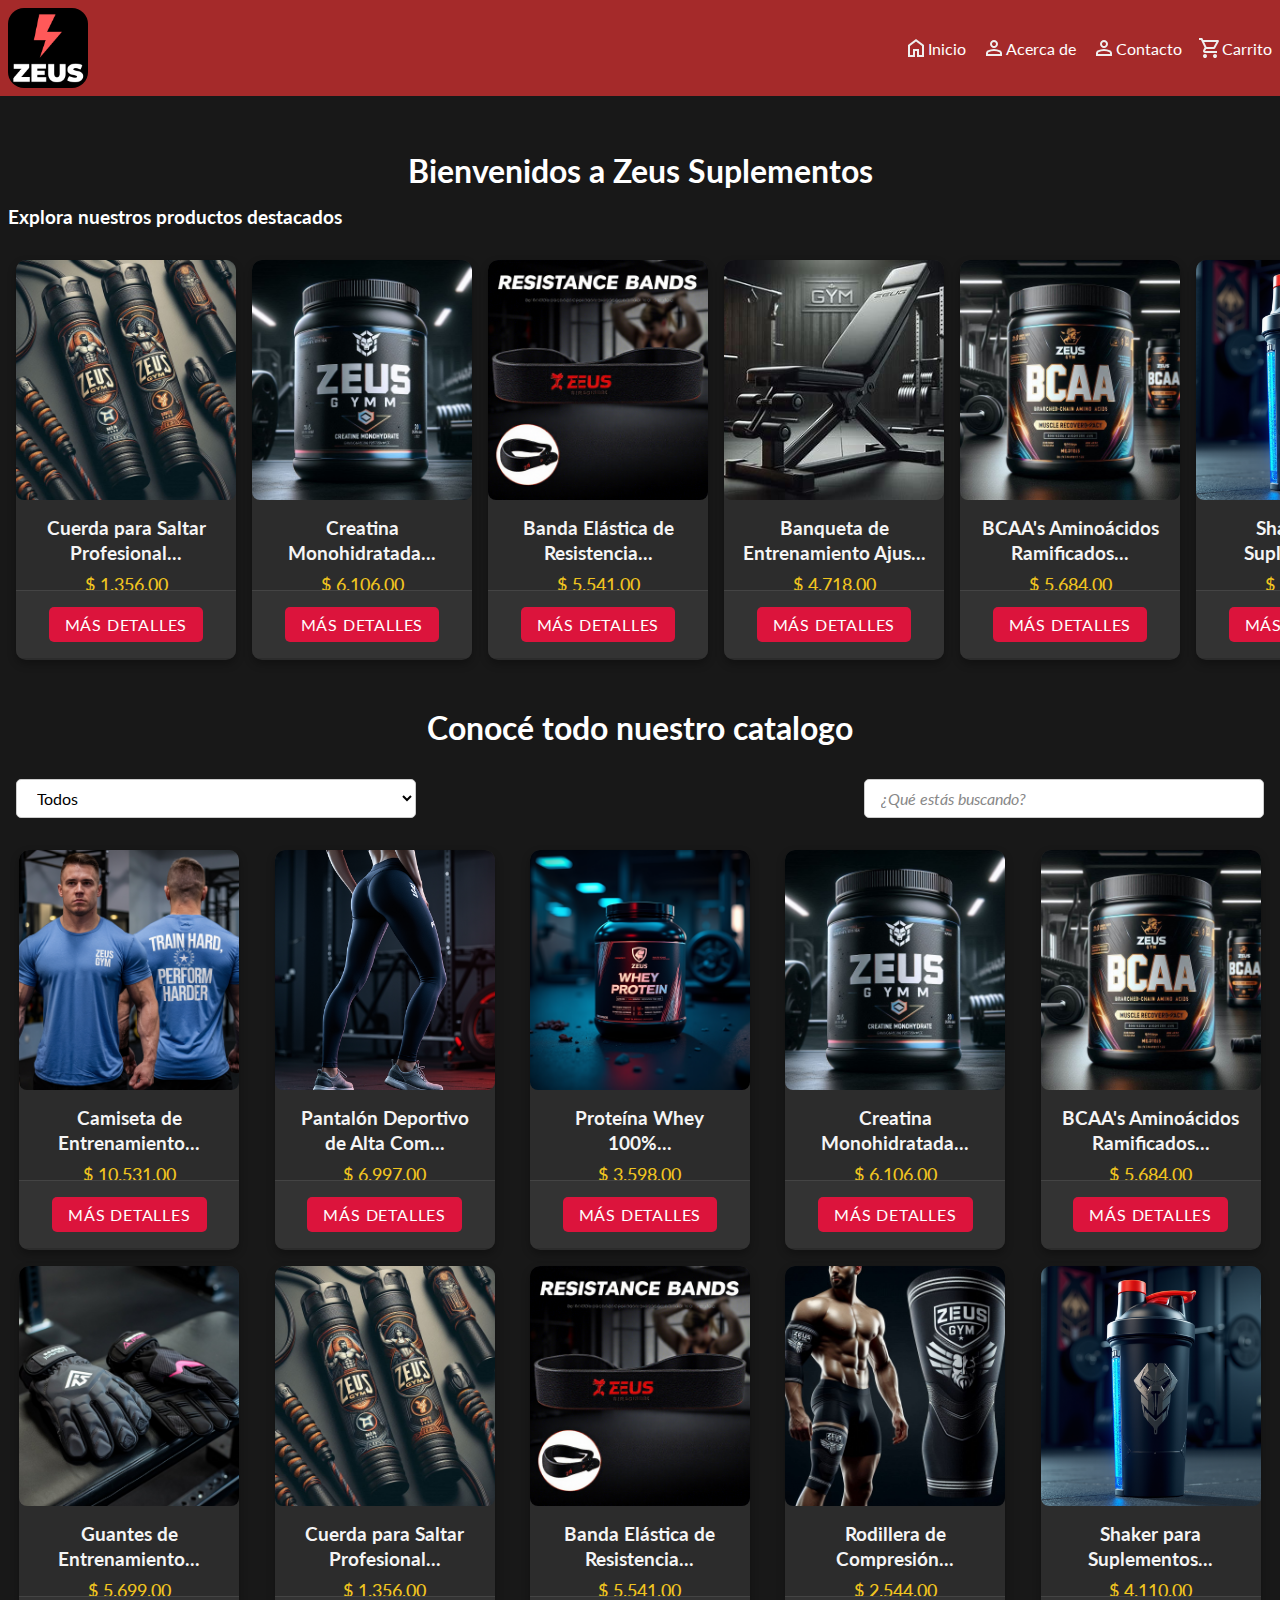
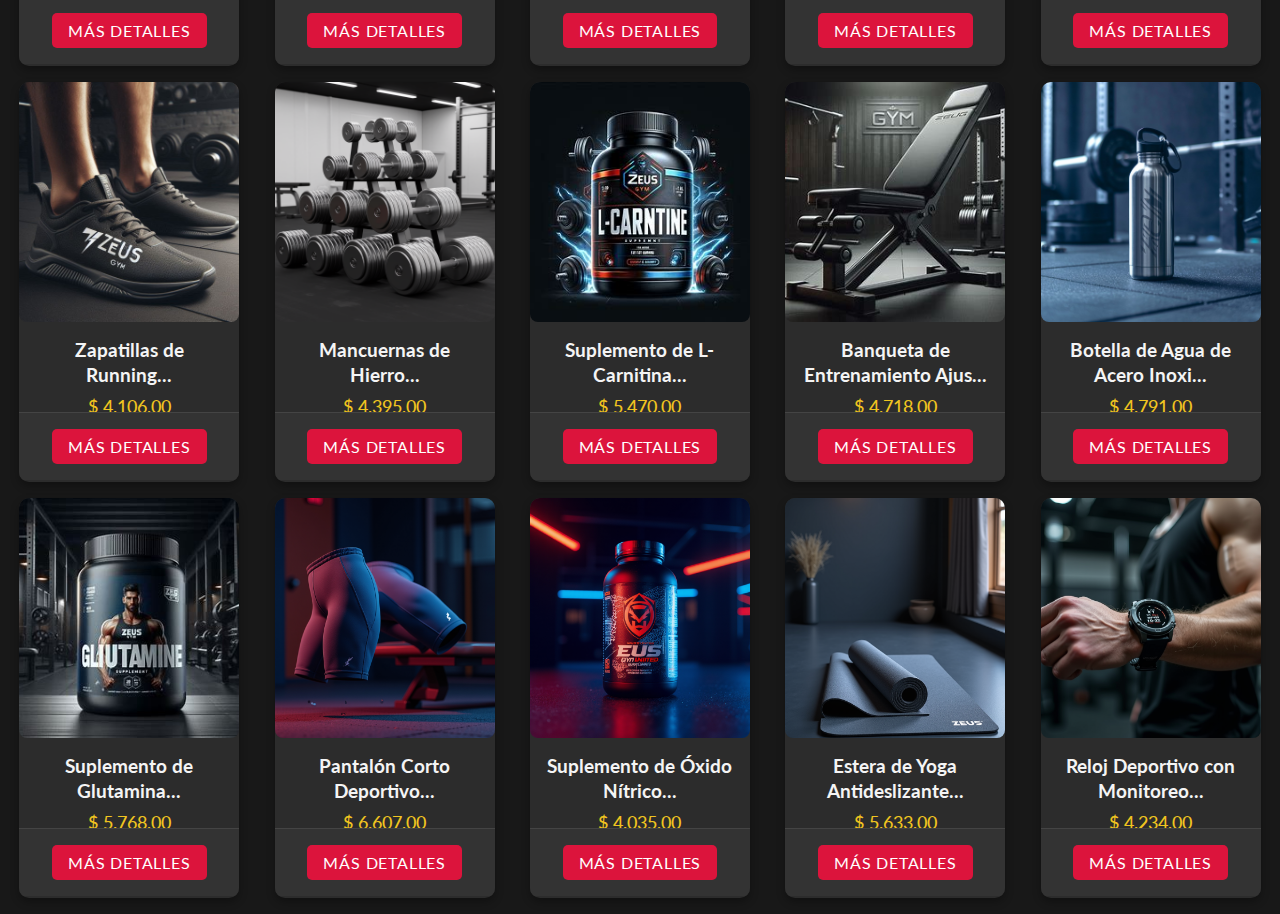
==== commit cb890e50: "Agrega metatags" ====
--- a/index.html
+++ b/index.html
@@ -8,23 +8,27 @@
     <meta name="title" content="Zeus Suplementos - Tienda Online de Suplementos Nutricionales" />
     <meta name="description"
         content="Compra los mejores suplementos nutricionales en Zeus Suplementos. Encuentra proteínas, vitaminas, aminoácidos, equipamiento básico, y más para mejorar tu rendimiento y bienestar." />
-    
+
     <!-- Open Graph Meta Tags (para Facebook y redes sociales) -->
     <meta property="og:type" content="website" />
-    <meta property="og:url" content="./assets/imagenes/exterior.jpeg" /> <!-- Aquí va la URL de la vista previa de tu tienda -->
+    <meta property="og:url" content="./assets/imagenes/exterior.jpeg" />
+    <!-- Aquí va la URL de la vista previa de tu tienda -->
     <meta property="og:title" content="Zeus Suplementos - Tienda Online de Suplementos Nutricionales" />
     <meta property="og:description"
         content="Compra suplementos de alta calidad en Zeus Suplementos. Mejora tu salud y rendimiento con nuestros productos de proteínas, vitaminas, aminoácidos y más." />
-    <meta property="og:image" content="./assets/imagenes/exterior.jpeg" /> <!-- Aquí va la URL de la imagen de vista previa -->
-    
+    <meta property="og:image" content="./assets/imagenes/exterior.jpeg" />
+    <!-- Aquí va la URL de la imagen de vista previa -->
+
     <!-- Meta para Twitter -->
     <meta property="twitter:card" content="summary_large_image" />
-    <meta property="twitter:url" content="./assets/imagenes/exterior.jpeg" /> <!-- Aquí va la URL de la vista previa de tu tienda -->
+    <meta property="twitter:url" content="./assets/imagenes/exterior.jpeg" />
+    <!-- Aquí va la URL de la vista previa de tu tienda -->
     <meta property="twitter:title" content="Zeus Suplementos - Tienda Online de Suplementos Nutricionales" />
     <meta property="twitter:description"
         content="Compra los mejores suplementos nutricionales en Zeus Suplementos. Encuentra productos para mejorar tu rendimiento deportivo, salud y bienestar." />
-    <meta property="twitter:image" content="./assets/imagenes/exterior.jpeg" /> <!-- Aquí va la URL de la imagen de vista previa -->
-    
+    <meta property="twitter:image" content="./assets/imagenes/exterior.jpeg" />
+    <!-- Aquí va la URL de la imagen de vista previa -->
+
 
     <link rel="stylesheet" href="./css/shop.css">
 </head>
@@ -40,13 +44,18 @@
                         <img src="./assets/Iconos/home.svg" alt="home_icon" width="24" height="auto">
                         Inicio
                     </a></li>
+
+                <li class="shop-ul__li"><a href="">
+                        <img src="./assets/Iconos/account.svg" alt="cart_icon" width="24" height="auto">
+                        Acerca de
+                    </a></li>
+                <li class="shop-ul__li"><a href="">
+                        <img src="./assets/Iconos/account.svg" alt="cart_icon" width="24" height="auto">
+                        Contacto
+                    </a></li>
                 <li><a>
                         <img src="./assets/Iconos/cart.svg" alt="cart_icon" width="24" height="auto">
                         Carrito
-                    </a></li>
-                <li class="shop-ul__li"><a href="">
-                        <img src="./assets/Iconos/account.svg" alt="cart_icon" width="24" height="auto">
-                        Mi cuenta
                     </a></li>
             </ul>
         </nav>
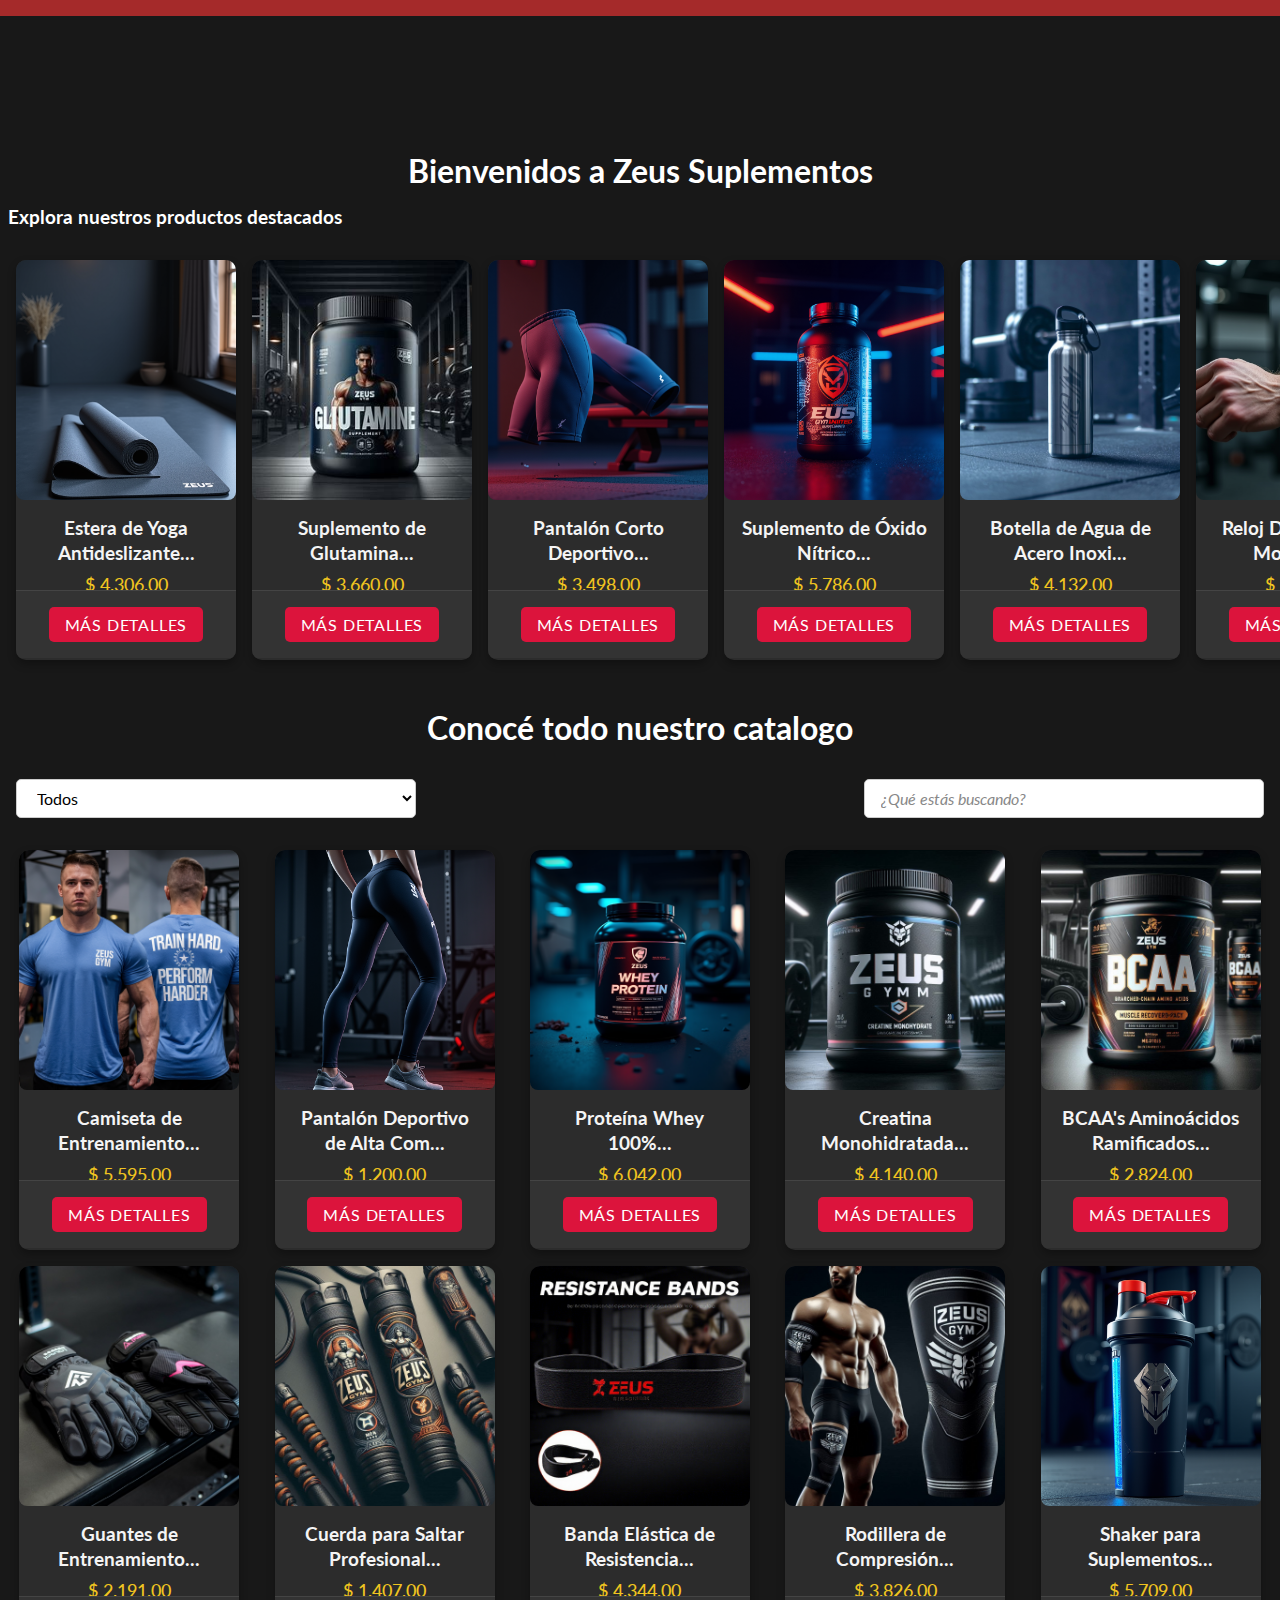
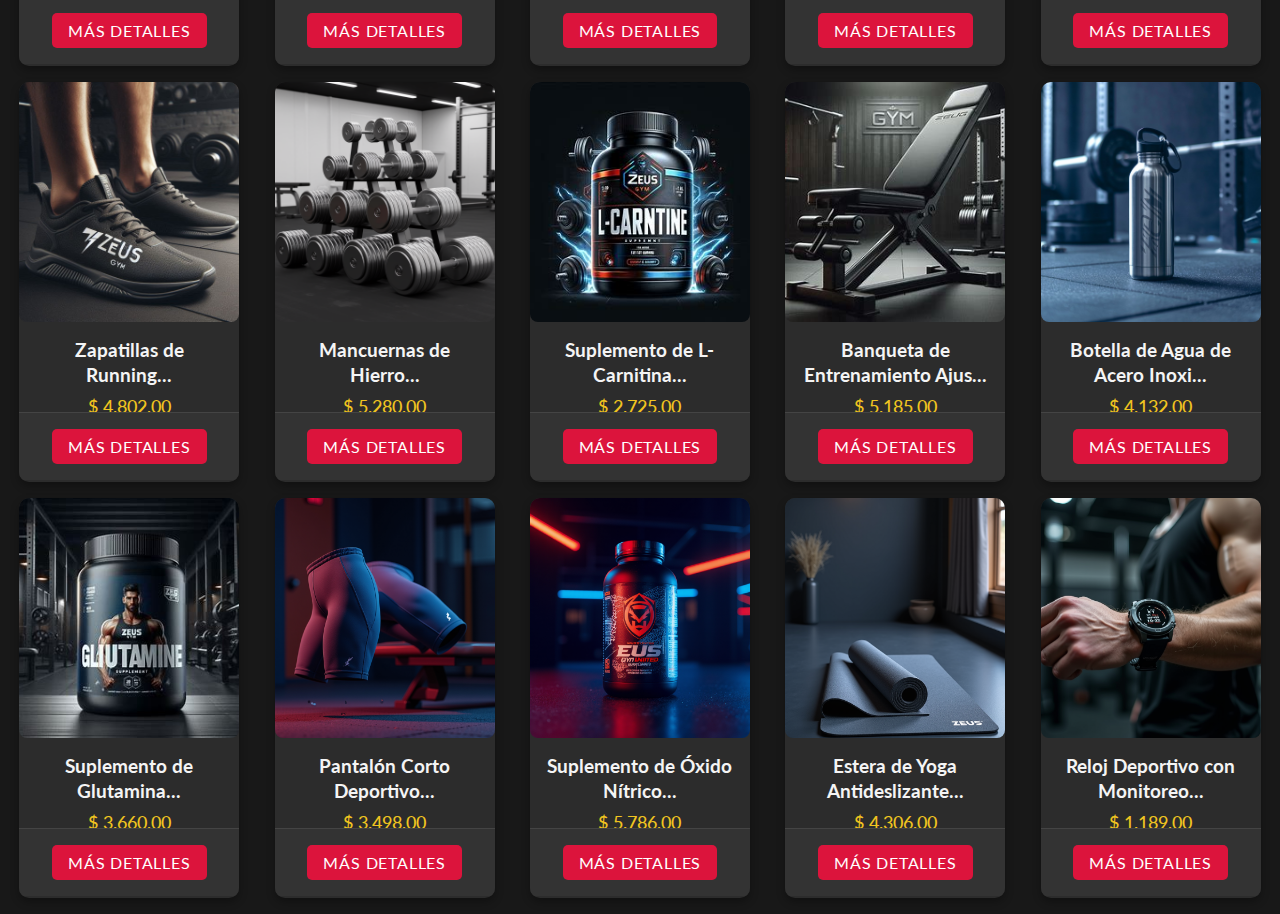
==== commit e72ba0df: "Quita del html el navbar para ser generado dinamicamente" ====
--- a/index.html
+++ b/index.html
@@ -31,35 +31,17 @@
 
 
     <link rel="stylesheet" href="./css/shop.css">
+    <link rel="stylesheet" href="./css/productDetails.css">
 </head>
 
 <body>
-    <header class="shop__header">
-        <picture class="shop__picture">
-            <img src="./assets/Iconos/logo.png" alt="navbarIcon">
-        </picture>
-        <nav class="shop__nav">
-            <ul class="shop__ul">
-                <li class="shop-ul__li"><a href="/">
-                        <img src="./assets/Iconos/home.svg" alt="home_icon" width="24" height="auto">
-                        Inicio
-                    </a></li>
+    <header class="shop__header"></header>
 
-                <li class="shop-ul__li"><a href="">
-                        <img src="./assets/Iconos/account.svg" alt="cart_icon" width="24" height="auto">
-                        Acerca de
-                    </a></li>
-                <li class="shop-ul__li"><a href="">
-                        <img src="./assets/Iconos/account.svg" alt="cart_icon" width="24" height="auto">
-                        Contacto
-                    </a></li>
-                <li><a>
-                        <img src="./assets/Iconos/cart.svg" alt="cart_icon" width="24" height="auto">
-                        Carrito
-                    </a></li>
-            </ul>
-        </nav>
-    </header>
+    <div id="sidebar">
+        <button id="toggle-btn">✕</button>
+        <h2 class="cart-title">Carrito de Compras</h2>
+        <div id="dynamic-content"></div>
+    </div>
     <section class="shop-products__wrapper">
         <h2 class="title" welcomeTitle>Bienvenidos a Zeus Suplementos</h2>
         <h3 class="featured-products__h3">Explora nuestros productos destacados</h3>
--- a/css/productDetails.css
+++ b/css/productDetails.css
@@ -0,0 +1,205 @@
+#productDetail{
+    flex-direction: column;
+    height:min-content;
+}
+
+.details__wrapper{
+    display: flex;
+    justify-content: center;
+    gap: 1rem;
+}
+
+.details__img{
+    max-width: 500px;
+    max-height: 500px;
+    overflow: hidden;
+    display: flex;
+    flex-direction: column;
+    align-items: center;
+    justify-content: center;
+    aspect-ratio: 1/1;
+    border-radius: .5rem;
+}
+
+.details__img img{
+    width: 100%;
+    height: 100%;
+    object-fit: cover;
+}
+
+.product__details{
+    max-width: 50%;
+    display: flex;
+    flex-direction: column;
+}
+
+.details__title{
+    color: white;
+    text-align: center;
+    font-size: clamp(1.5rem, 2.5vw, 2rem);
+}
+
+.details__price{
+    color: rgb(202, 182, 0);
+    font-weight: bold;
+    font-size: clamp(1.2rem, 2.5vw, 1.5rem);
+}
+
+.details__description{
+    max-height: 400px;
+    overflow: scroll;
+    color: white;
+}
+
+@media(max-width:450px){
+    .details__wrapper{
+        flex-direction: column;
+    }
+    .product__details{
+        max-width: 90%;
+        margin: 0 auto;
+        padding: 1rem;
+    }
+}
+
+.details__options{
+    display: flex;
+    flex-wrap: wrap;
+    flex-direction: column;
+    gap: .5rem;
+}
+
+#details-options-title{
+    color: rgb(202, 182, 0);
+}
+
+.details-options-subtitle{
+    color: white;
+    font-weight: bold;
+}
+
+.buttons__wrapper{
+    display: flex;
+    flex-wrap: wrap;
+    gap: .5rem;
+}
+
+.details-options__button {
+    min-width: 60px;
+    padding: 0.5rem;
+    font-weight: bold;
+    font-family: Arial, sans-serif;
+    font-size: 0.9rem;
+    color: #ffffff;
+    border: 3px dotted #ccc;
+    background-color: rgba(0, 0, 0, 0.4);
+    border-radius: 8px;
+    
+    cursor: pointer;
+    transition: all 150ms ease-in-out;
+    box-shadow: 0px 2px 5px rgba(0, 0, 0, 0.2);
+}
+
+.details-options__button:hover {
+    background-color: rgb(168, 130, 58);
+    color: #fff;
+    border-color: #000000;
+}
+
+.details-options__button.active {
+    background-color: orange;
+    color: #fff;
+    border-color: #000000;
+}
+
+#btn__add-cart-wrapper{
+    padding: .5rem;
+    display: flex;
+    align-self: self-start;
+    gap: .5rem;
+}
+
+#btn-add-cart{
+    margin: 0 0 0 auto;
+    font-size: 1rem;
+    font-weight: bold;
+    color: white;
+    background-color: crimson;
+    border: none;
+    border-radius: 5px;
+    padding: .5rem;
+    cursor: pointer;
+    transition: all 150ms ease-in-out;
+}
+
+#btn-add-cart:hover{
+    transform: translateY(-5px);
+}
+#btn-add-cart:active{
+    scale: 0.95;
+}
+
+#plusIcon{
+    padding: .5rem;
+    background-color: rgb(233, 124, 0);
+    border-radius: .5rem;
+}
+
+#minusIcon{
+    padding: .5rem;
+    background-color: rgb(233, 27, 0);
+    border-radius: .5rem;
+}
+
+#resume{
+    
+    max-height: 25vh;
+}
+
+#resume h4{
+    color: white;
+    font-size: 1.2rem;
+}
+
+.summary_p{
+    color: white;
+}
+
+/* SIDEBAR */
+
+
+#sidebar {
+    position: fixed;
+    right: -250px;
+    top: 0;
+    width: 250px;
+    height: 100%;
+    background-color: red;
+    z-index: 9;
+    transition: transform 0.3s ease-in-out;
+    border-radius: .5rem 0 0 .5rem;
+}
+
+.cart-title{
+    color: white;
+    margin-top: 1.5rem;
+    text-align: center;
+}
+
+#sidebar.active {
+    transform: translateX(-250px);
+}
+#toggle-btn {
+    position: absolute;
+    top: 10px;
+    left: 10px;
+    background-color: transparent;
+    border: none;
+    color: white;
+    font-size: 20px;
+    cursor: pointer;
+}
+#content {
+    padding: 20px;
+    transition: margin-right 0.3s ease-in-out;
+}
